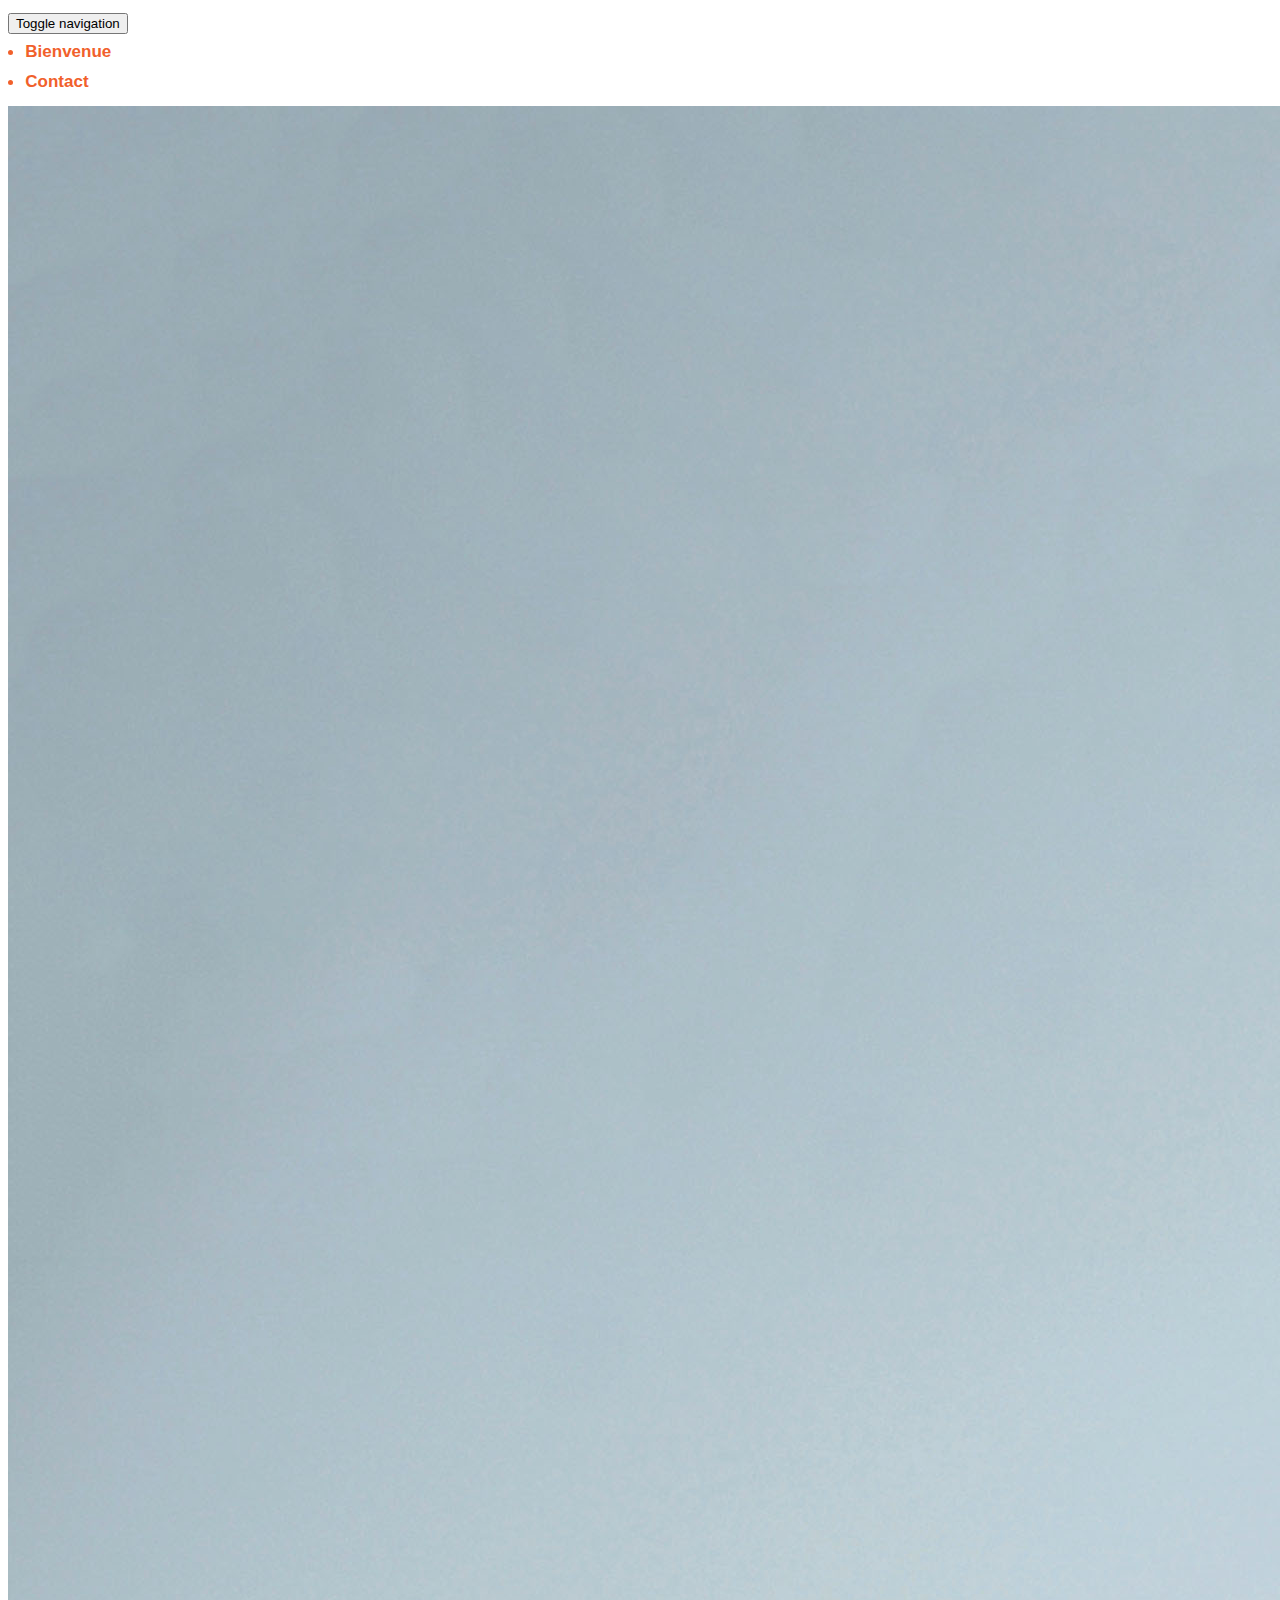
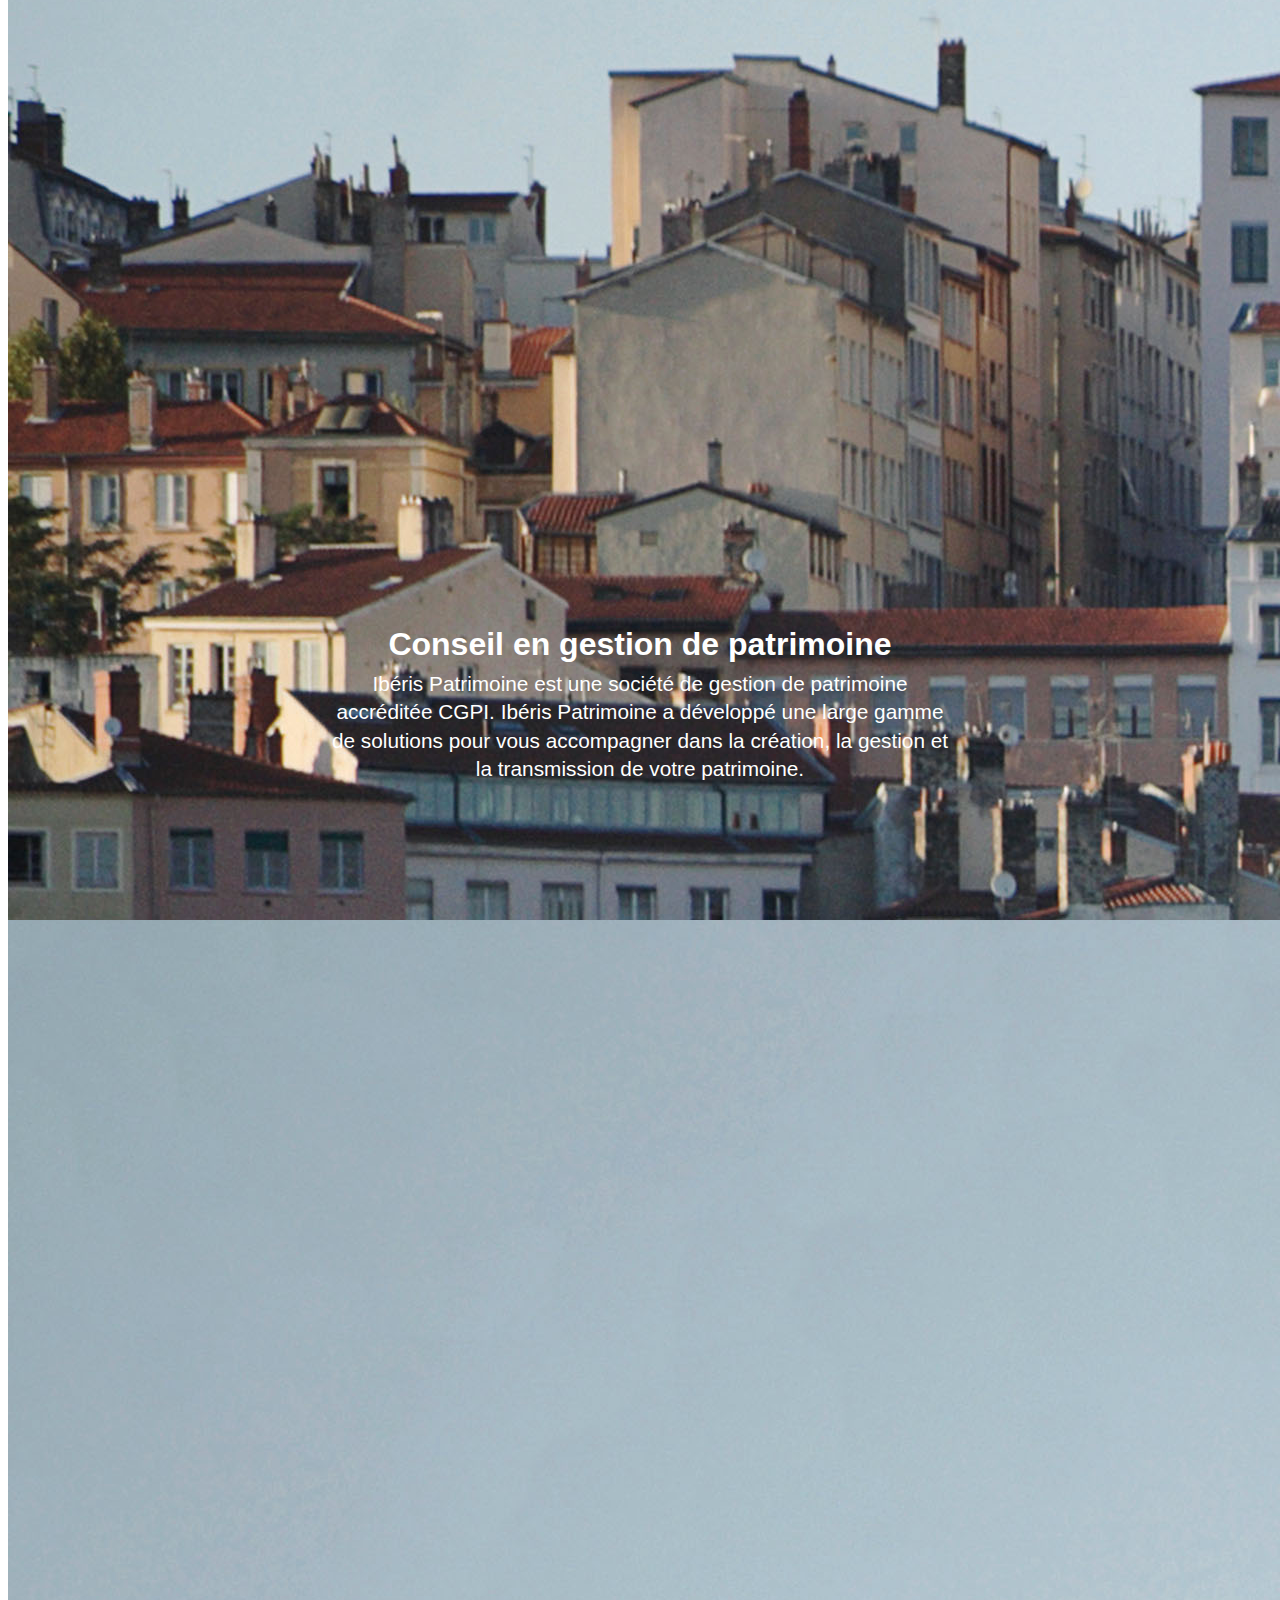
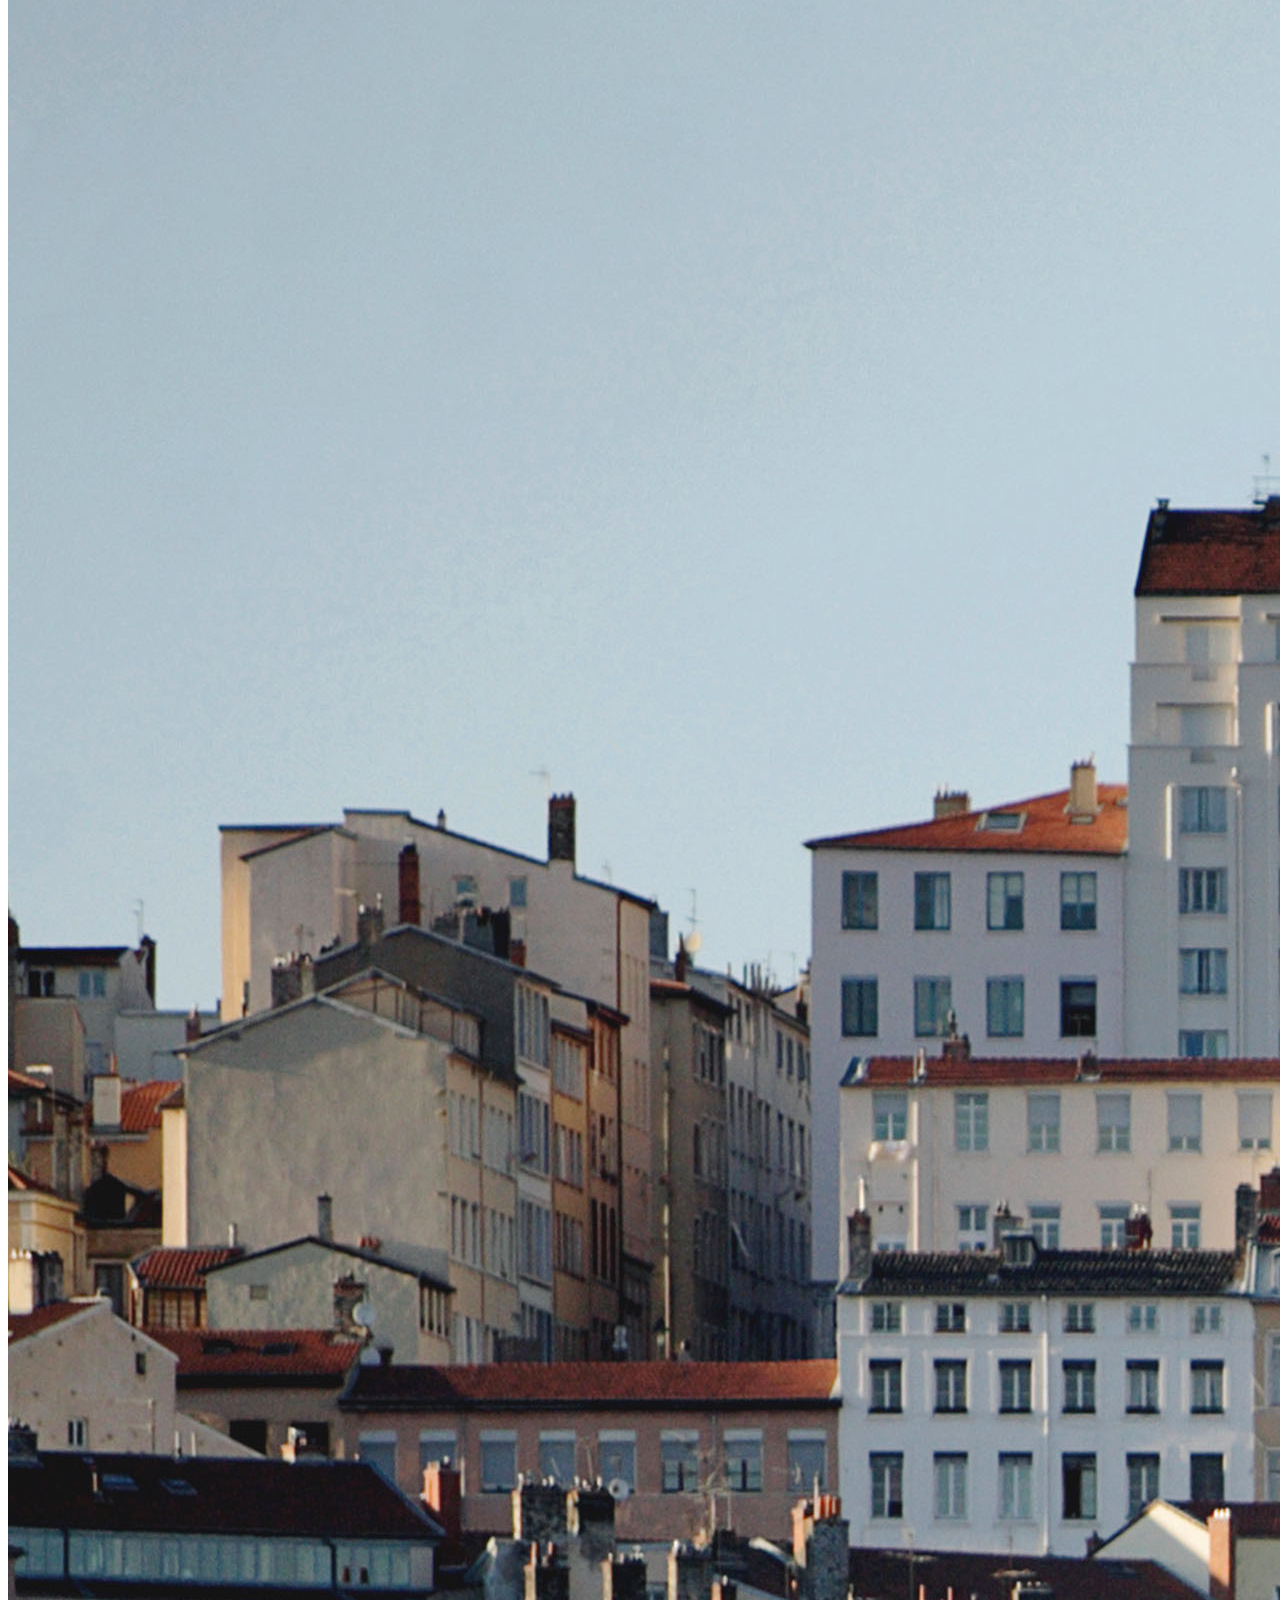
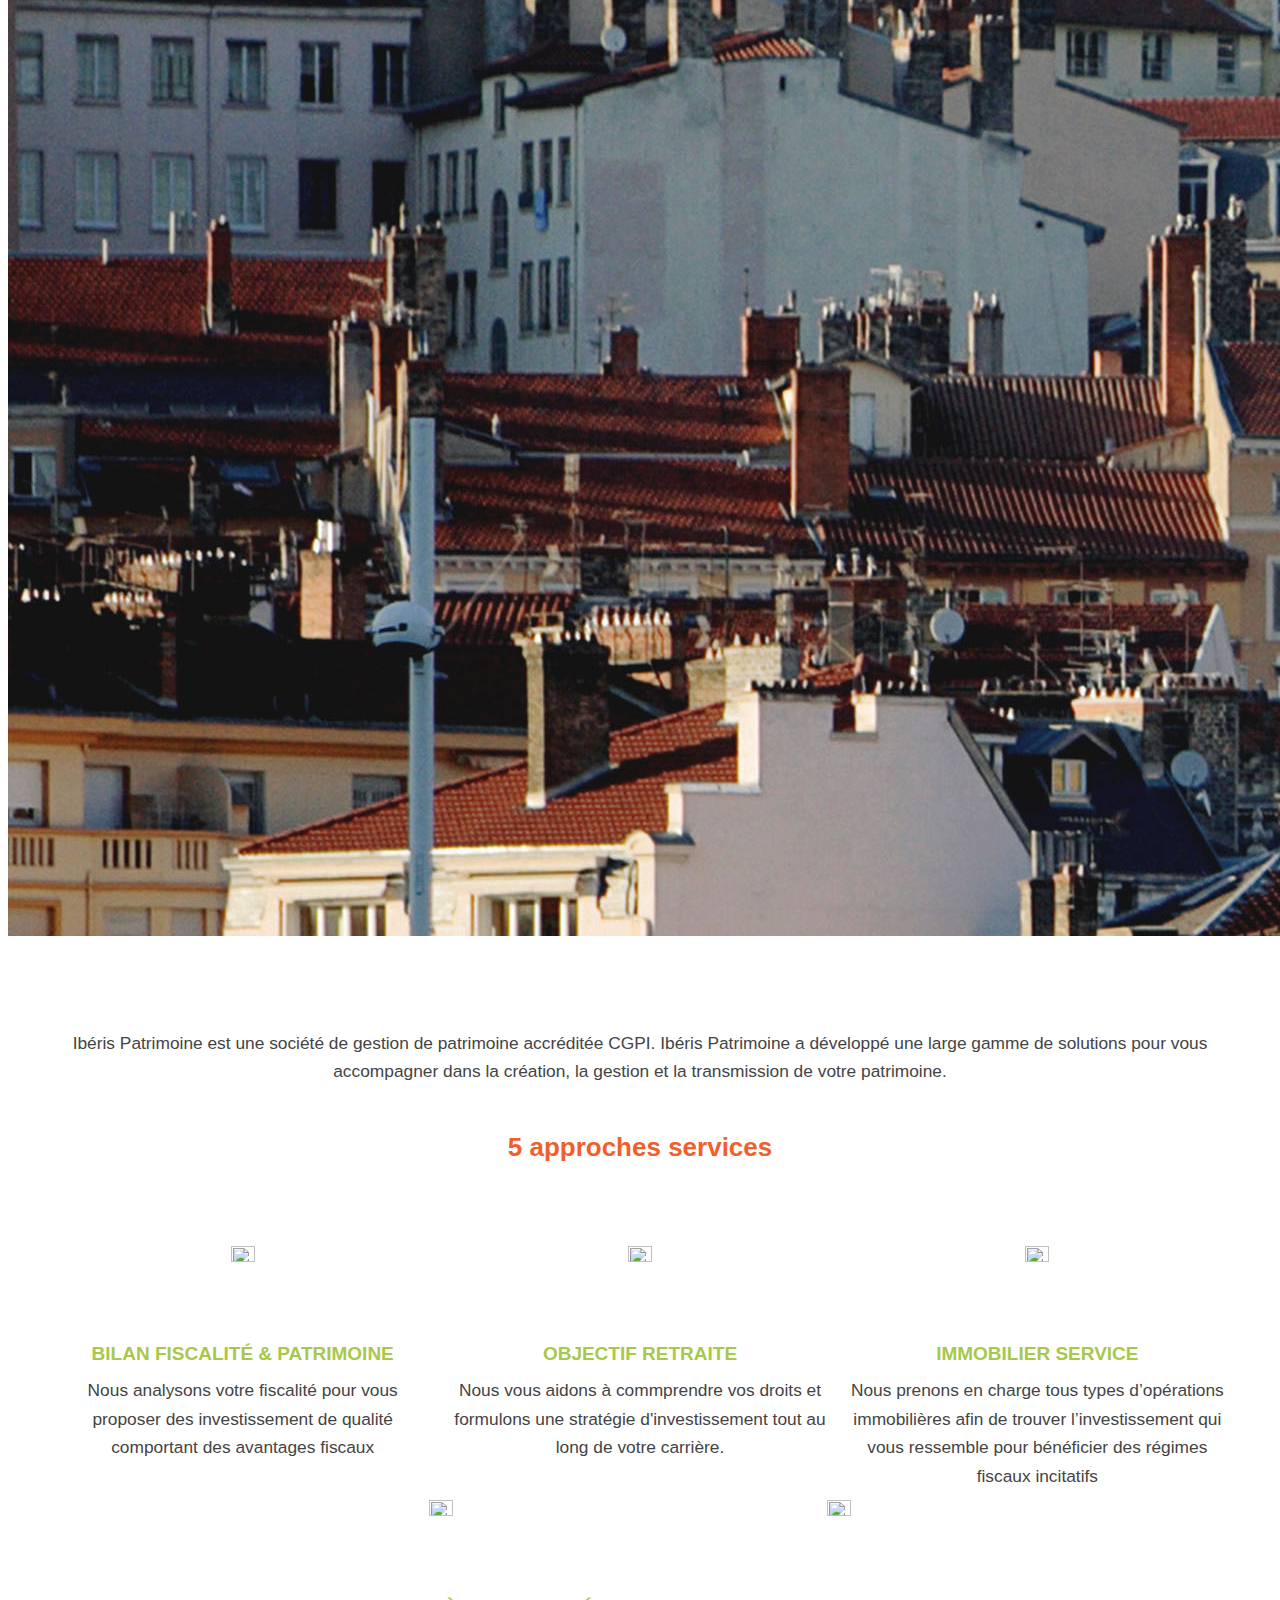
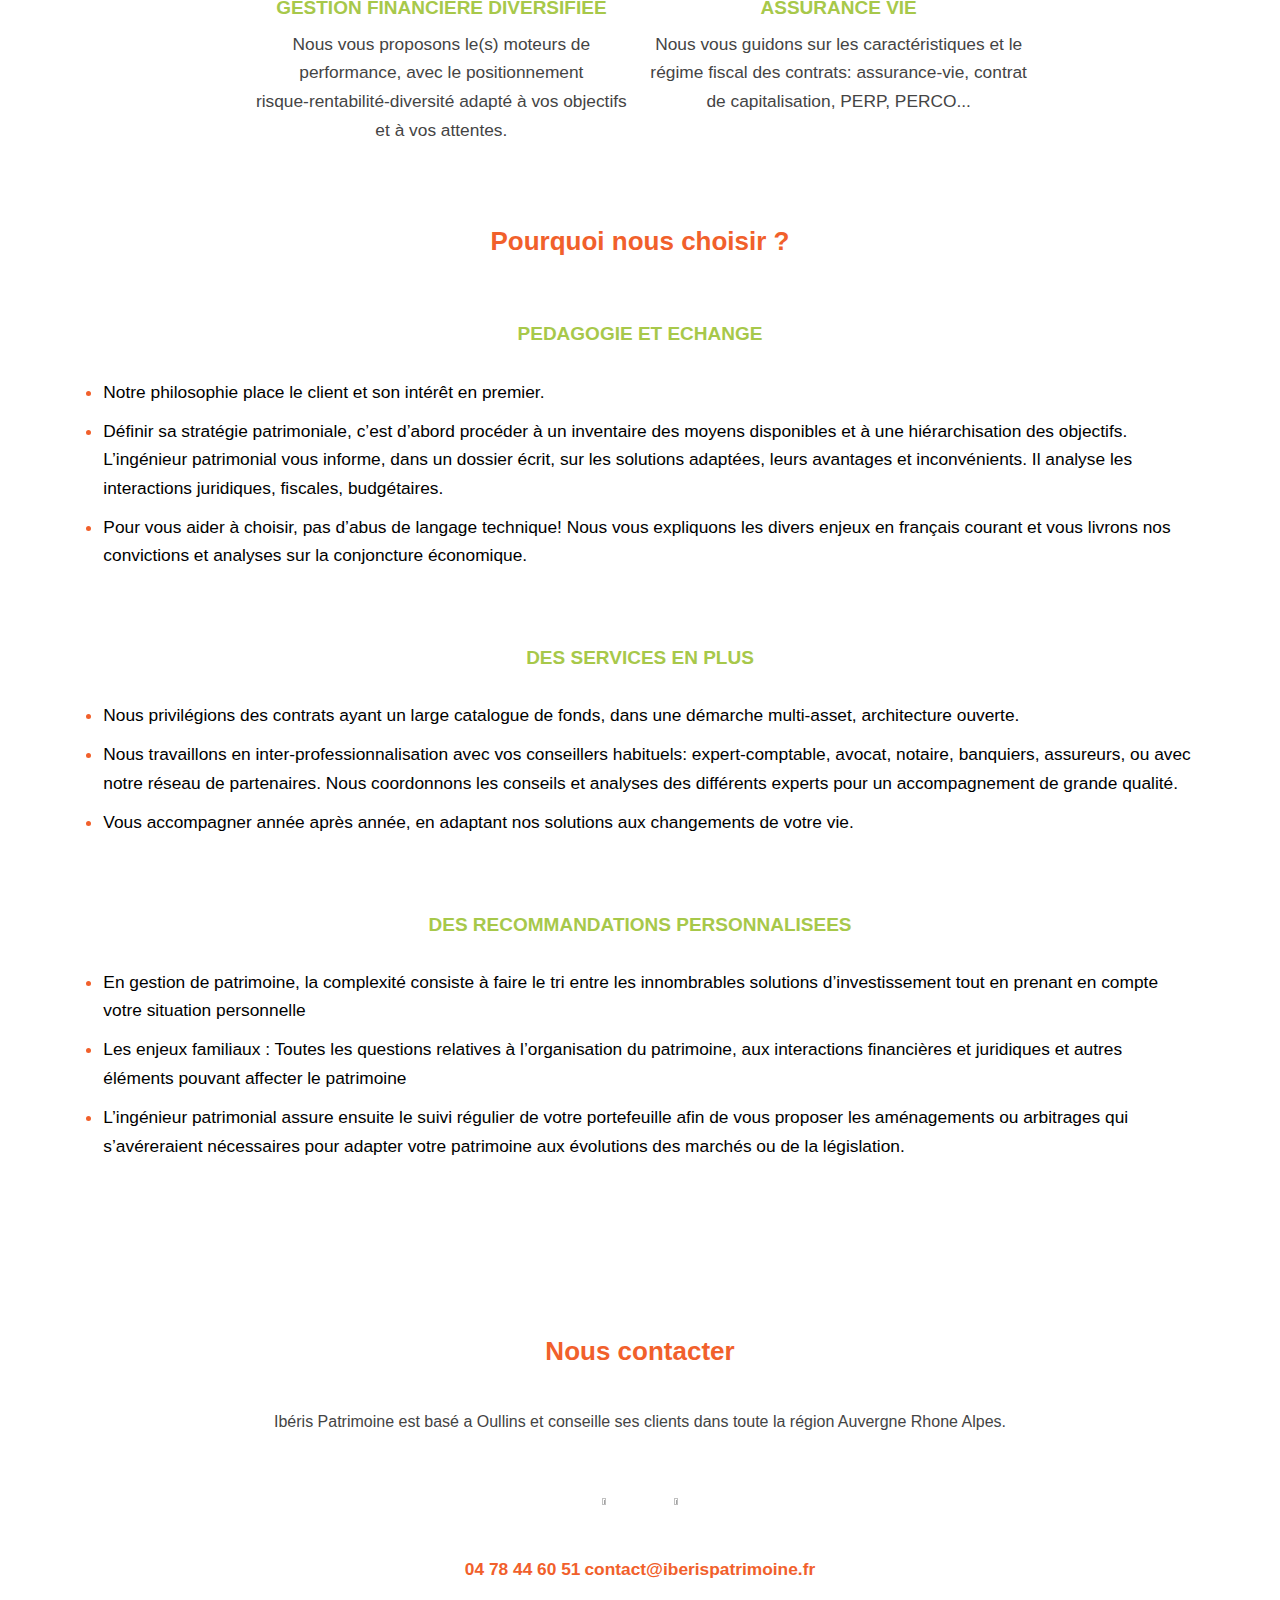
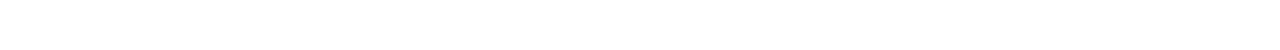
==== index.html @ 2e6aae11 "change mobile header from png to jpg" ====
<html lang="fr">

<head>
    <meta charset="UTF-8">
    <title>Ibéris Patrimoine</title>
    <meta http-equiv="content-type" content="text/html; charset=utf-8" />
    <meta name="viewport" content="width=device-width, initial-scale=1.0">
    <meta name="description" content="" />
    <meta name="keywords" content="" />
    <!--[if lte IE 8]><script src="js/html5shiv.js"></script><![endif]-->

    <link rel="stylesheet" href="css/style.css" />
    <link href="css/bootstrap.css" rel="stylesheet">
    <link rel="stylesheet" href="https://cdnjs.cloudflare.com/ajax/libs/animate.css/3.5.2/animate.min.css">
    <script>
        (function(d) {
            var config = {
                    kitId: 'qml6inq',
                    scriptTimeout: 3000,
                    async: true
                },
                h = d.documentElement,
                t = setTimeout(function() {
                    h.className = h.className.replace(/\bwf-loading\b/g, "") + " wf-inactive";
                }, config.scriptTimeout),
                tk = d.createElement("script"),
                f = false,
                s = d.getElementsByTagName("script")[0],
                a;
            h.className += " wf-loading";
            tk.src = 'https://use.typekit.net/' + config.kitId + '.js';
            tk.async = true;
            tk.onload = tk.onreadystatechange = function() {
                a = this.readyState;
                if (f || a && a != "complete" && a != "loaded") return;
                f = true;
                clearTimeout(t);
                try {
                    Typekit.load(config)
                } catch (e) {}
            };
            s.parentNode.insertBefore(tk, s)
        })(document);
    </script>
    <!--<script type="text/javascript" src="js/slideshow.js"></script>-->

    <!-- HTML5 shim and Respond.js IE8 support of HTML5 elements and media queries -->
    <!--[if lt IE 9]>
      <script src="https://oss.maxcdn.com/libs/html5shiv/3.7.0/html5shiv.js"></script>
      <script src="https://oss.maxcdn.com/libs/respond.js/1.4.2/respond.min.js"></script>
    <![endif]-->
</head>

<body>
    <!-- Fixed navbar -->
    <div class="navbar navbar-default navbar-fixed-top" role="navigation">
        <div id="container-navbar" class="container">
            <button type="button" class="navbar-toggle" data-toggle="collapse" data-target=".navbar-collapse">
            <span class="sr-only">Toggle navigation</span>
            <span class="icon-bar"></span>
            <span class="icon-bar"></span>
            <span class="icon-bar"></span>
          </button>
            <a class="navbar-brand" href="index.html"><img id="home" src="images/iberis-logo.svg"></a>
            <div class="navbar-collapse collapse navbar-right">
                <ul class="nav navbar-nav">
                    <li class="active"><a href="index.html">Bienvenue</a></span>
                    </li>
                    <!--<li class="dropdown">
              <a href="#" class="dropdown-toggle" data-toggle="dropdown">Nous<b class="caret"></b></a>-->
                    <!--<ul class="dropdown-menu">
                <li> <span><a href="marina-bettencourt.html">Marina Bettencourt</a></span></li>
                <li> <span><a href="trois-atouts.html">3 Atouts</a></span></li>
                <li> <span><a href="cgpi.html">CGPI</a></span></li>
                <li> <span><a href="honoraires.html">Honoraires</a></span></li>
                <li> <span><a href="temoignages.html">Témoignages et cas</a></span></li>
              </ul>
            </span></li>
            <li class="dropdown">
              <a href="#" class="dropdown-toggle" data-toggle="dropdown">Ingéniérie Patrimoniale<b class="caret"></b></a>
              <ul class="dropdown-menu">
                <li> <span><a href="bien-gerer-epargne.html">Bien gérer son épargne</a></span></li>
                <li> <span><a href="pourquoi-ingenieur.html">Pourquoi un ingénieur ?</a></span></li>
                <li> <span><a href="faq.html">FAQ et liens utiles</a></span></li>
                <li> <span><a href="statuts.html">Status réglementés</a></span></li>
              </ul>
            </span></li>
            <li class="dropdown">
              <a href="#" class="dropdown-toggle" data-toggle="dropdown">Services<b class="caret"></b></a>
              <ul class="dropdown-menu">
                <li> <span><a href="bilan.html.html">Bilan fiscalité et patrimoine</a></span></li>
                <li> <span><a href="retraite.html">Objectif retraite</a></span></li>
                <li> <span><a href="Immobilier.html">Immobilier service</a></span></li>
                <li> <span><a href="gestion-financiere.html">Gestion financière diversifiée</a></span></li>
                <li> <span><a href="assurance-vie.html">Assurance vie</a></span></li>
              </ul>
            </span></li>-->
                    <!--<li> <span><a href="blog.html">Publications</a></li>-->
                    <li> <a href="#contact">Contact</a></li>
                </ul>
            </div>
            <!--/.nav-collapse -->
        </div>
    </div>

    <div class="header">
        <img id="header-img" class="img-responsive hidden-xs" src="images/header.jpg" alt="">
        <img class="mobile-header img-responsive hidden-sm hidden-md hidden-lg hidden-xl" src="images/mobile_header.jpg" alt="">
        <div class="header-text">
            <h1>Conseil en gestion de patrimoine</h1>
            <p class="hidden-xs">
            Ibéris Patrimoine est une société de gestion de patrimoine accréditée CGPI. Ibéris Patrimoine a développé une large gamme de solutions pour vous accompagner dans la création, la gestion et la transmission de votre patrimoine.
            </p>
        </div>
    </div>

    <section id="one" class="wrapper style1 special">
        <div class="container">
            <p class="mobile-header-text hidden-sm hidden-md hidden-lg hidden-xl">
                Ibéris Patrimoine est une société de gestion de patrimoine accréditée CGPI. Ibéris Patrimoine a développé une large gamme de solutions pour vous accompagner dans la création, la gestion et la transmission de votre patrimoine.
            </p>
            <h2 class="major">5 approches services</h2>
            <br><br>
            <div class="row">
                <div class="col-xs-12 col-md-4">
                    <section class="box1 center-block">
                        <img src="images/Icon_Fiscalite.svg" class="icon animated fadeIn" alt=""><br/><br>
                        <h3>BILAN FISCALITÉ & PATRIMOINE</h3>
                        <p>Nous analysons votre fiscalité pour vous proposer des investissement de qualité comportant des avantages fiscaux</p>
                    </section>
                </div>
                <div class="col-xs-12 col-md-4">
                    <section class="box1 center-block">
                        <img src="images/Icon_Retraite.svg" class="icon animated fadeIn" alt=""><br/><br/>
                        <h3>OBJECTIF RETRAITE</h3>
                        <p>Nous vous aidons à commprendre vos droits et formulons une stratégie d'investissement tout au long de votre carrière.
                        </p>
                    </section>
                </div>
                <div class="col-xs-12 col-md-4">
                    <section class="box1 center-block">
                        <img src="images/Icon_Immobilier.svg" class="icon animated fadeIn" alt=""><br/><br/>
                        <h3>IMMOBILIER SERVICE</h3>
                        <p>Nous prenons en charge tous types d’opérations immobilières afin de trouver l’investissement qui vous ressemble pour bénéficier des régimes fiscaux incitatifs </p>
                    </section>
                </div>
            </div>
            <div class="row">
                <div class="col-xs-12 col-md-4">
                    <section class="box1 center-block">
                        <img src="images/Icon_Gestion_Financiere.svg" class="icon animated fadeIn" alt=""><br/><br/>
                        <h3>GESTION FINANCIÈRE DIVERSIFIÉE</h3>
                        <p>Nous vous proposons le(s) moteurs de performance, avec le positionnement risque&#8209;rentabilité&#8209;diversité adapté à vos objectifs et à vos attentes.
                        </p>
                    </section>
                </div>

                <div class="col-xs-12 col-md-4">
                    <section class="box1 center-block">
                        <img src="images/Icon_Gestion_Financiere.svg" class="icon animated fadeIn" alt=""><br/><br/>
                        <h3>ASSURANCE VIE</h3>
                        <p>Nous vous guidons sur les caractéristiques et le régime fiscal des contrats: assurance&#8209;vie, contrat de capitalisation, PERP, PERCO...</p>
                    </section>
                </div>
            </div>
        </div>
    </section>

    <section id="two" class="style2 special">
        <div class="container">
            <h2 class="major choose">Pourquoi nous choisir ?</h2>
            </header>
            <div class="row">
                <div class="col-xs-12 col-md-4">
                    <section class="box">
                        <h3>PEDAGOGIE ET ECHANGE</h3> <br/>
                        <ul>
                            <li> <span>Notre philosophie place le client et son intérêt en premier.</span></li>
                            <li> <span>Définir sa stratégie patrimoniale, c’est d’abord procéder à un inventaire des moyens disponibles et à une hiérarchisation des objectifs. L’ingénieur patrimonial vous informe, dans un dossier écrit, sur les solutions adaptées, leurs avantages et inconvénients. Il analyse les interactions juridiques, fiscales, budgétaires.</span></li>
                            <li> <span>Pour vous aider à choisir, pas d’abus de langage technique! Nous vous expliquons les divers enjeux en français courant et vous livrons nos convictions et analyses sur la conjoncture économique.</span></li>
                        </ul>
                    </section>
                </div>
                <div class="col-xs-12 col-md-4">
                    <section class="box">
                        <h3>DES SERVICES EN PLUS</h3> <br/>
                        <ul>
                            <li> <span>Nous privilégions des contrats ayant un large catalogue de fonds, dans une
                            démarche multi&#8209;asset, architecture ouverte.</span></li>
                            <li> <span>Nous travaillons en inter&#8209;professionnalisation avec vos conseillers habituels: expert&#8209;comptable,
                            avocat, notaire, banquiers, assureurs, ou avec notre réseau de partenaires. Nous coordonnons
                            les conseils et analyses des différents experts pour un accompagnement de grande qualité. </span></li>
                            <li> <span>Vous accompagner année après année, en adaptant nos solutions aux changements de votre vie.</span></li>
                        </ul>
                    </section>
                </div>
                <div class="col-xs-12 col-md-4">
                    <section class="box">
                        <h3>DES RECOMMANDATIONS PERSONNALISEES</h3> <br/>
                        <ul>
                            <li> <span>En gestion de patrimoine, la complexité consiste à faire le tri entre les innombrables solutions
                            d’investissement tout en prenant en compte votre situation personnelle</span></li>
                            <li> <span>Les enjeux familiaux : Toutes les questions relatives à l’organisation du patrimoine, aux interactions financières et
                            juridiques et autres éléments pouvant affecter le patrimoine</span></li>
                            <li> <span>L’ingénieur patrimonial assure ensuite le suivi régulier de votre portefeuille afin de vous proposer
                            les aménagements ou arbitrages qui s’avéreraient nécessaires pour adapter votre patrimoine aux
                            évolutions des marchés ou de la législation.</span></li>
                        </ul>
                    </section>
                </div>
            </div>
        </div>
    </section>

    <section id="contact" class="special">

        <div class="container">
            <br><br>
            <h2 class="major">Nous contacter</h2>
            <div class="row">
                <div class="col-sm-12">
                    <p class="box intro-text text-center">
                        Ibéris Patrimoine est basé a Oullins et conseille ses clients dans toute la région Auvergne Rhone Alpes.
                    </p>
                </div>
            </div>
            <div class="row contact-row">
                <div class="col-xs-6 col-md-4">
                    <section class="box">
                        <a title="Cliquez pour appeler (mobile uniquement)" href="tel:0478446051"><img src="images/Icon_Phone.svg" class="orange-icon icon-left"></a>
                    </section>
                </div>
                <div class="col-xs-6 col-md-4">
                    <section class="box">
                        <a title="Envoyer un email" href="mailto:contact@iberispatrimoine.fr"><img src="images/Icon_Mail.svg" class="orange-icon icon-right"></a>
                    </section>
                </div>
            </div>

            <div class="row">
                <div class="col-xs-6 col-md-4 align-center">
                    <section class="contact-text">
                        <span>04 78 44 60 51</span>
                    </section>
                </div>
                <div class="col-xs-6 col-md-4 align-center">
                    <section class="contact-text">
                        <span>contact@iberispatrimoine.fr</span>
                    </section>
                </div>
            </div>
            <br><br>
        </div>
    </section>
</body>

<script src="https://ajax.googleapis.com/ajax/libs/jquery/3.2.1/jquery.min.js"></script>
<script src="js/jquery.matchHeight.js" type="text/javascript"></script>
<script>
    $(function() {
        $('.box').matchHeight();
    });
</script>
<script src="js/bootstrap.min.js"></script>
<script src="js/custom.js"></script>
<script>
    $('a[href^="#"]').click(function() {
        var id = $(this).attr("href");
        var offset = $(id).offset().top
        $('html, body').animate({
            scrollTop: offset
        }, 'slow');
        return false;
    });
</script>
---- css/style.css ----
@charset "UTF-8";
@import url(font-awesome.min.css);

/*
        Transit by TEMPLATED
        templated.co @templatedco
        Released for free under the Creative Commons Attribution 3.0 license (templated.co/license)
*/


/* Basic */

body {
    background: #fff;
    font-family: "museo-sans", sans-serif;
    word-break: keep-all;
}

body.is-loading *,
body.is-loading *:before,
body.is-loading *:after {
    -moz-animation: none !important;
    -webkit-animation: none !important;
    -o-animation: none !important;
    -ms-animation: none !important;
    animation: none !important;
    -moz-transition: none !important;
    -webkit-transition: none !important;
    -o-transition: none !important;
    -ms-transition: none !important;
    transition: none !important;
}

body,
input,
select,
textarea {
    color: #444;
    font-family: "museo-sans", sans-serif;
    font-size: 13pt;
    font-weight: 400;
    line-height: 1.65em;
}

a {
    color: #383b43;
    text-decoration: none;
}

a:active,
a:hover {
    text-decoration: underline;
}

strong,
b {
    color: #474747;
    font-weight: 700;
}

em,
i {
    font-style: italic;
}

p {
    margin: 0 0 2em 0;
}

h1,
h2,
h3,
h4,
h5,
h6 {
    font-weight: 700;
    line-height: 1em;
    margin: 0.3em;
}

h1 {
    color: #f1602b;
    font-size: 32px;
}

h3 {
    color: #a7c84a;
    font-size: 19px;
}

h2 {
    color: #f1602b;
    font-size: 26px;
}

h1 a,
h2 a,
h3 a,
h4 a,
h5 a,
h6 a {
    text-decoration: none;
}

sub {
    font-size: 0.8em;
    position: relative;
    top: 0.5em;
}

sup {
    font-size: 0.8em;
    position: relative;
    top: -0.5em;
}

hr {
    border: 0;
    border-bottom: solid 1px rgba(144, 144, 144, 0.25);
    margin: 2em 0;
}

hr.major {
    margin: 3em 0;
}

blockquote {
    border-left: solid 4px rgba(144, 144, 144, 0.25);
    font-style: italic;
    margin: 0 0 2em 0;
    padding: 0.5em 0 0.5em 2em;
}

.align-left {
    text-align: left;
}

.align-center {
    text-align: center;
}

.align-right {
    text-align: right;
}


/* Section/Article */

section.special,
article.special {
    text-align: center;
}

#two {
    /*background-color: rgba(198, 115, 55, 0.2);*/
    padding: 3em;
}


/* Box */

.box {
    padding: 1.5em;
    background-color: rgba(255, 255, 255, 0.6);
    margin-bottom: 10px;
}

.box1>h3 {
    padding-bottom: 0.4em;
}

.box1 {
    padding: 0.5em 0.5em 0.5em 0.5em;
    max-width: 380px;
}

.box> :last-child,
.box> :last-child> :last-child,
.box> :last-child> :last-child> :last-child {
    margin-bottom: 0;
}

.box.alt {
    border: 0;
    border-radius: 0;
    padding: 0;
}


/* Icon */

.icon {
    text-decoration: none;
    border-bottom: none;
    position: relative;
}

.icon:before {
    -moz-osx-font-smoothing: grayscale;
    -webkit-font-smoothing: antialiased;
    font-family: FontAwesome;
    font-style: normal;
    font-weight: normal;
    text-transform: none !important;
}

.icon:active,
.icon:hover {
    text-decoration: none;
}

.icon>.label {
    display: none;
}

.icon.rounded {
    background-color: #383b43;
    border-radius: 100%;
    color: #ffffff;
    display: inline-block;
    height: 3.25em;
    line-height: 3.25em;
    text-align: center;
    width: 3.25em;
}

.icon.rounded.big {
    font-size: 1.5em;
    margin-bottom: 0.5em;
}

.icon.rounded.color1 {
    background-color: #a7c84a;
}

.icon.rounded.color2 {
    background-color: #3c61d4;
}

.icon.rounded.color3 {
    background-color: #633cd4;
}

.icon.rounded.color4 {
    background-color: #af3cd4;
}

.icon.rounded.color5 {
    background-color: #d43cad;
}

.icon.rounded.color6 {
    background-color: #d43c61;
}

.icon.rounded.color7 {
    background-color: #d4633c;
}

.icon.rounded.color8 {
    background-color: #d4af3c;
}

.icon.rounded.color9 {
    background-color: #add43c;
}

.icon.rounded.color10 {
    background-color: #61d43c;
}

.icon.rounded.fa-twitter {
    background-color: #2daae4;
}

.icon.rounded.fa-facebook {
    background-color: #39599f;
}

.icon.rounded.fa-google-plus {
    background-color: #c91e1f;
}

.icon.rounded.fa-dribbble {
    background-color: #c4376b;
}

.icon.rounded.fa-tumblr,
.icon.rounded.fa-linkedin {
    background-color: #31516a;
}

.icon.rounded.fa-rss {
    background-color: #f2600b;
}


/* Image */

.image {
    border-radius: 4px;
    border: 0;
    display: inline-block;
    position: relative;
}

.image img {
    border-radius: 4px;
    display: block;
}

.image.left {
    float: left;
    padding: 0 1.5em 1em 0;
    top: 0.25em;
}

.image.right {
    float: right;
    padding: 0 0 1em 1.5em;
    top: 0.25em;
}

.image.left,
.image.right {
    max-width: 40%;
}

.image.left img,
.image.right img {
    width: 100%;
}

.image.fit {
    display: block;
    margin: 0 0 2em 0;
    width: 100%;
}

.image.fit img {
    width: 100%;
}


/* List */

ol {
    list-style: decimal;
    margin: 0 0 2em 0;
    padding-left: 1.25em;
}

ol li {
    padding-left: 0.25em;
}

ul {
    color: #f1602b;
    list-style: disc outside;
    margin: 0 0 2em 0;
    padding-left: 1em;
    text-align: left;
}

ul:not(.navbar-nav) li {
    padding-bottom: 0.6em;
}

li span {
    color: black;
}

ul.alt {
    list-style: none;
    padding-left: 0;
}

ul.alt li {
    border-top: solid 1px rgba(144, 144, 144, 0.25);
    padding: 0.5em 0;
}

ul.alt li:first-child {
    border-top: 0;
    padding-top: 0;
}

ul.unstyled {
    list-style: none;
    padding-left: 0;
}

ul.unstyled li {
    padding: 0.4em 0;
}

ul.icons {
    cursor: default;
    list-style: none;
    padding-left: 0;
}

ul.icons li {
    display: inline-block;
    padding: 0 1em 0 0;
}

ul.icons li:last-child {
    padding-right: 0;
}

ul.icons li .icon:before {
    font-size: 2em;
}

ul.actions {
    cursor: default;
    list-style: none;
    padding-left: 0;
}

ul.actions li {
    display: inline-block;
    padding: 0 1em 0 0;
    vertical-align: middle;
}

ul.actions li:last-child {
    padding-right: 0;
}

ul.actions.small li {
    padding: 0 0.5em 0 0;
}

ul.actions.vertical li {
    display: block;
    padding: 1em 0 0 0;
}

ul.actions.vertical li:first-child {
    padding-top: 0;
}

ul.actions.vertical li>* {
    margin-bottom: 0;
}

ul.actions.vertical.small li {
    padding: 0.5em 0 0 0;
}

ul.actions.vertical.small li:first-child {
    padding-top: 0;
}

ul.actions.fit {
    display: table;
    margin-left: -1em;
    padding: 0;
    table-layout: fixed;
    width: calc(100% + 1em);
}

ul.actions.fit li {
    display: table-cell;
    padding: 0 0 0 1em;
}

ul.actions.fit li>* {
    margin-bottom: 0;
}

ul.actions.fit.small {
    margin-left: -0.5em;
    width: calc(100% + 0.5em);
}

ul.actions.fit.small li {
    padding: 0 0 0 0.5em;
}

dl {
    margin: 0 0 2em 0;
}


/* Table */

.table-wrapper {
    -webkit-overflow-scrolling: touch;
    overflow-x: auto;
}

table {
    margin: 0 0 2em 0;
    width: 100%;
}

table tbody tr {
    border: solid 1px rgba(144, 144, 144, 0.25);
    border-left: 0;
    border-right: 0;
}

table tbody tr:nth-child(2n + 1) {
    background-color: rgba(144, 144, 144, 0.075);
}

table td {
    padding: 0.75em 0.75em;
}

table th {
    color: #474747;
    font-size: 0.9em;
    font-weight: 700;
    padding: 0 0.75em 0.75em 0.75em;
    text-align: left;
}

table thead {
    border-bottom: solid 2px rgba(144, 144, 144, 0.25);
}

table tfoot {
    border-top: solid 2px rgba(144, 144, 144, 0.25);
}

table.alt {
    border-collapse: separate;
}

table.alt tbody tr td {
    border: solid 1px rgba(144, 144, 144, 0.25);
    border-left-width: 0;
    border-top-width: 0;
}

table.alt tbody tr td:first-child {
    border-left-width: 1px;
}

table.alt tbody tr:first-child td {
    border-top-width: 1px;
}

table.alt thead {
    border-bottom: 0;
}

table.alt tfoot {
    border-top: 0;
}


/* Button */

input[type="submit"],
input[type="reset"],
input[type="button"],
.button {
    -moz-appearance: none;
    -webkit-appearance: none;
    -o-appearance: none;
    -ms-appearance: none;
    -moz-transition: background-color 0.2s ease-in-out, color 0.2s ease-in-out;
    -webkit-transition: background-color 0.2s ease-in-out, color 0.2s ease-in-out;
    -o-transition: background-color 0.2s ease-in-out, color 0.2s ease-in-out;
    -ms-transition: background-color 0.2s ease-in-out, color 0.2s ease-in-out;
    transition: background-color 0.2s ease-in-out, color 0.2s ease-in-out;
    background-color: #3cadd4;
    border-radius: 30px;
    border: 0;
    color: #ffffff !important;
    cursor: pointer;
    display: inline-block;
    font-weight: 400;
    height: 2.85em;
    line-height: 2.95em;
    padding: 0 2em;
    text-align: center;
    text-decoration: none;
    white-space: nowrap;
}

input[type="submit"]:hover,
input[type="reset"]:hover,
input[type="button"]:hover,
.button:hover {
    background-color: #51b6d9;
    text-decoration: none;
}

input[type="submit"]:active,
input[type="reset"]:active,
input[type="button"]:active,
.button:active {
    background-color: #2da2ca;
    text-decoration: none;
}

input[type="submit"].icon,
input[type="reset"].icon,
input[type="button"].icon,
.button.icon {
    padding-left: 1.35em;
}

input[type="submit"].icon:before,
input[type="reset"].icon:before,
input[type="button"].icon:before,
.button.icon:before {
    margin-right: 0.5em;
}

input[type="submit"].fit,
input[type="reset"].fit,
input[type="button"].fit,
.button.fit {
    display: block;
    margin: 0 0 1em 0;
    width: 100%;
}

input[type="submit"].small,
input[type="reset"].small,
input[type="button"].small,
.button.small {
    font-size: 0.8em;
}

input[type="submit"].big,
input[type="reset"].big,
input[type="button"].big,
.button.big {
    font-size: 1.35em;
}

input[type="submit"].alt,
input[type="reset"].alt,
input[type="button"].alt,
.button.alt {
    background-color: transparent;
    box-shadow: inset 0 0 0 2px rgba(144, 144, 144, 0.25);
    color: #474747 !important;
}

input[type="submit"].alt:hover,
input[type="reset"].alt:hover,
input[type="button"].alt:hover,
.button.alt:hover {
    background-color: rgba(144, 144, 144, 0.075);
}

input[type="submit"].alt:active,
input[type="reset"].alt:active,
input[type="button"].alt:active,
.button.alt:active {
    background-color: rgba(144, 144, 144, 0.2);
}

input[type="submit"].alt.icon:before,
input[type="reset"].alt.icon:before,
input[type="button"].alt.icon:before,
.button.alt.icon:before {
    color: #858585;
}

input[type="submit"].special,
input[type="reset"].special,
input[type="button"].special,
.button.special {
    background-color: #383b43;
    color: #ffffff !important;
}

input[type="submit"].special:hover,
input[type="reset"].special:hover,
input[type="button"].special:hover,
.button.special:hover {
    background-color: #444751;
}

input[type="submit"].special:active,
input[type="reset"].special:active,
input[type="button"].special:active,
.button.special:active {
    background-color: #2c2f35;
}

input[type="submit"].disabled,
input[type="submit"]:disabled,
input[type="reset"].disabled,
input[type="reset"]:disabled,
input[type="button"].disabled,
input[type="button"]:disabled,
.button.disabled,
.button:disabled {
    background-color: #444 !important;
    box-shadow: inset 0 -0.15em 0 0 rgba(0, 0, 0, 0.15);
    color: #fff !important;
    cursor: default;
    opacity: 0.25;
}


/* Header */

.header {
    position: relative;
    text-align: center;
    color: white;
}

#header-img {
    position: relative;
    top: 60;
}

.header-text > h1 {
    color:white;
}

.header-text > p {
    font-size: 1.2em;
}

#one {
    margin-top: 75px;
}

body.landing #header {
    background-color: transparent;
    left: 0;
    position: absolute;
    top: 0;
}

body.landing #header nav a {
    color: rgba(255, 255, 255, 0.5);
}

#header {
    background-color: #383b43;
    color: #ffffff;
    cursor: default;
    font-size: 1.1em;
    height: 6em;
    line-height: 6em;
    width: 100%;
    z-index: 10000;
}

.major {
    color: #f1602b;
    font-weight: bold;
    padding: 0.5em;
}

#header h1 {
    color: #ffffff;
    height: inherit;
    left: 3em;
    line-height: inherit;
    margin: 0;
    padding: 0;
    position: absolute;
}

#header h1 a {
    font-size: 1.25em;
}

#header nav {
    height: inherit;
    line-height: inherit;
    position: absolute;
    right: 3em;
    vertical-align: middle;
}

#header nav>ul {
    list-style: none;
    margin: 0;
    padding-left: 0;
}

#header nav>ul>li {
    border-radius: 4px;
    display: inline-block;
    margin-left: 2em;
    padding-left: 0;
}

#header nav>ul>li a {
    -moz-transition: color 0.2s ease-in-out;
    -webkit-transition: color 0.2s ease-in-out;
    -o-transition: color 0.2s ease-in-out;
    -ms-transition: color 0.2s ease-in-out;
    transition: color 0.2s ease-in-out;
    color: #cdced0;
    display: inline-block;
    text-decoration: none;
}

#header nav>ul>li a:active,
#header nav>ul>li a:hover {
    color: #ffffff;
}

#header nav>ul>li:first-child {
    margin-left: 0;
}

#header nav>ul>li .button {
    color: #444 !important;
    height: 2.25em;
    line-height: 2.25em;
    margin-bottom: 0;
    padding: 0 1em;
    position: relative;
    top: -0.075em;
    vertical-align: middle;
}

#header .container {
    position: relative;
}

#header .container h1 {
    left: 0;
}

#header .container nav {
    right: 0;
}

#container-navbar {
    margin-right: 0;
    margin-left: 0;
    width: 100%;
}


/* Banner */

#banner {
    background-position: center center;
    background-size: cover;
    color: #ffffff;
    padding: 14em 0em 14em;
    text-align: center;
}


/*#tinted {
   box-shadow: rgba(0,0,0,.2) 3px 5px 5px;
}*/

#banner :last-child {
    margin-bottom: 0;
}

#banner h2 {
    color: #ffffff;
    font-size: 4em;
    line-height: 1.25em;
    margin: 0 0 0.5em 0;
    padding: 0;
}

#banner p {
    font-size: 1.5em;
    margin-bottom: 1.75em;
}


/* Wrapper */

.wrapper {
    padding: 1em;
    /* Style 1 Wrapper */
    /* Style 2 Wrapper */
    /* Style 3 Wrapper */
}

.row {
    border-bottom: solid 1px transparent;
    display: flex;
    flex-wrap: wrap;
    justify-content: center;
}


/* Footer */

#footer {
    background: #383b43;
    padding: 6em 0em 4em;
}

#footer h2,
#footer h3,
#footer h4 {
    color: #ffffff;
}

#footer p,
#footer a,
#footer li {
    color: #cdced0;
}

#footer .links {
    border-bottom: 1px solid rgba(144, 144, 144, 0.25);
    margin-bottom: 4em;
    padding-bottom: 1em;
}

#footer .copyright {
    margin-top: 0.65em;
    padding: 0;
}

#footer .copyright li {
    color: #858585;
    display: inline-block;
    list-style: none;
    margin-left: 0.5em;
    padding-left: 0.5em;
}

#footer .copyright li:first-child {
    margin-left: 0;
    padding-left: 0;
}

#footer .copyright a {
    color: #858585;
}

#footer .icons {
    text-align: right;
}

#footer a.icon {
    color: #ffffff;
    font-size: 0.65em;
    height: 4em;
    line-height: 4em;
    width: 4em;
    cursor: pointer;
}


/* Grid Demo */

.grid-demo {
    display: block;
    margin: 0 0 2em 0;
}

.grid-demo span {
    background: #8d93a0;
    border-radius: 4px;
    color: rgba(0, 0, 0, 0.25);
    display: block;
    font-weight: 700;
    height: 2.75em;
    line-height: 2.75em;
    text-align: center;
}

.grid-demo .row.flush>div span {
    border-radius: 0;
}

.grid-demo .row.flush>div:first-child span {
    border-radius: 4px 0 0 4px;
}

.grid-demo .row.flush>div:last-child span {
    border-radius: 0 4px 4px 0;
}


/* Style The Dropdown Button */

.drpdn {
    color: white;
}


/* The container <div> - needed to position the dropdown content */

.dropdown {
    position: relative;
    display: inline-block;
}


/* Dropdown Content (Hidden by Default) */

.dropdown-content {
    display: none;
    position: absolute;
    background-color: black;
    min-width: 15em;
    padding-left: 1em;
    padding-right: 1em;
    margin-top: -1.5em;
    line-height: 2em;
}


/* Links inside the dropdown */

.dropdown-content a {
    color: black;
    text-decoration: none;
    display: block;
    line-height: 1em;
}

.dropdown-content ul {
    list-style-type: none;
}


/* Change color of dropdown links on hover */

.dropdown-content a:hover {
    background-color: grey
}


/* Show the dropdown menu on hover */

.dropdown:hover .dropdown-content {
    display: block;
}


/* Change the background color of the dropdown button when the dropdown content is shown */

.dropdown:hover .dropbtn {
    background-color: #3e8e41;
}


/*  ################################################################
    BOOTSTRAP MODIFICATIONS & TWEAKS
################################################################# */

.navbar {
    margin-bottom: 0px;
    margin-top: 0px;
    /* height: 3.8em; */
    height: 3vw;
}

.navbar-brand {
    font-weight: 900;
    padding: 5px;
}

.navbar-default .navbar-nav>li>a {
    color: #f1602b!important;
    font-weight: 700;
    font-size: 17px;
    height: 100%;
    line-height: 30px;
}

.navbar-default .navbar-nav>li>a:hover {
    color: #777;
}

.navbar-default .navbar-nav>li.active>a {
    color: #f1602b;
}

.navbar-default {
    background-color: rgba(255, 255, 255, 0.9);
}

.nav > li > a {
    background-color: rgba(255, 255, 255, 0.9);
}

@media(min-width: 768px) and (max-width: 991px) {
    .container>.navbar-header {
        max-width: 450px;
    }
}

.dropdown-menu {
    background: #384452;
}

.dropdown-menu>li>a {
    color: white;
    font-weight: 700;
    font-size: 12px;
}

.btn-theme {
    color: #fff;
    background-color: #384452;
    border-color: #384452;
    margin: 4px;
}

.btn-theme:hover,
.btn-theme:focus,
.btn-theme:active,
.btn-theme.active,
.open .dropdown-toggle.btn-theme {
    color: #fff;
}

.dmbutton:hover,
.dmbutton:active,
.dmbutton:focus {
    color: #ffffff;
    background-color: #222222;
    border-color: #ffffff;
}

.dmbutton {
    background: rgba(0, 0, 0, 0);
    border: 1px solid #ffffff;
    color: #ffffff;
    -webkit-border-radius: 2px;
    border-radius: 2px;
    padding-top: 1.025rem;
    padding-right: 2.25rem;
    letter-spacing: 0.85px;
    padding-bottom: 1.0875rem;
    padding-left: 2.25rem;
    font-size: 1.55rem;
    cursor: pointer;
    font-weight: normal;
    line-height: normal;
    margin: 0 0 1.25rem;
    text-decoration: none;
    text-align: center;
    display: inline-block;
    -webkit-transition: background-color 300ms ease-out;
    -moz-transition: background-color 300ms ease-out;
    transition: background-color 300ms ease-out;
    -webkit-appearance: none;
    font-weight: normal !important;
}

.mtb {
    margin-top: 80px;
    margin-bottom: 80px;
}

.mb {
    margin-bottom: 60px;
}

.mt {
    margin-top: 60px;
}

.hline {
    border-bottom: 2px solid #384452;
}

.hline-w {
    border-bottom: 2px solid #ffffff;
    margin-bottom: 25px;
}

@media (max-width: 480px) {
    #home {
        width: 25%;
        position: absolute;
        top: 50%;
        left: 15%;
        transform: translate(-50%,-50%);
    }
    .icon-left {
        margin-left: 50px;
    }
    .icon-right {
        margin-right: 50px;
    }
    .header-text {
        width: 75%;
        position: absolute;
        top: 50%;
        left: 50%;
        transform: translate(-50%, -50%);
    }
    .mobile-header-text {
        font-size: 1.1em;
    }
    .header-text >h1 {
        font-size: 2em;
    }
    .mobile-header {
        position: relative;
        top: 60;
    }
}

@media (min-width: 481px) and (max-width: 680px) {
    #home {
        width: 25%;
        position: absolute;
        top: 50%;
        left: 15%;
        transform: translate(-50%,-50%);
    }
    .orange-icon {
        width: 30%;
        color: #f1602b;
    }
    .header-text {
        width: 75%;
        position: absolute;
        top: 40%;
        left: 50%;
        transform: translate(-50%, -50%);
    }
    .mobile-header-text {
        font-size: 1.1em;
    }
    .header-text >h1 {
        font-size: 2em;
    }
    .mobile-header {
        position: relative;
        top: 60;
    }
}

@media (min-width: 681px) and (max-width: 767px) {
    #home {
        width: 17%;
        position: absolute;
        top: 50%;
        left: 9%;
        transform: translate(-50%,-50%);
    }
    .orange-icon {
        width: 30%;
        color: #f1602b;
    }
    .header-text {
        width: 75%;
        position: absolute;
        top: 40%;
        left: 50%;
        transform: translate(-50%, -50%);
    }
    .header-text > p {
        font-size: 1em;
    }
    .header-text >h1 {
        font-size: 1.8em;
    }
    .mobile-header {
        position: relative;
        top: 60;
    }
    .caption {
        display: none;
    }
}

@media (min-width: 768px) and (max-width: 990px) {
    #home {
        width: 15%;
        position: absolute;
        top: 50%;
        left: 9%;
        transform: translate(-50%,-50%);
    }
    .orange-icon {
        width: 30%;
        color: #f1602b;
    }
    .header-text {
        width: 75%;
        position: absolute;
        top: 45%;
        left: 50%;
        transform: translate(-50%, -50%);
    }
    .header-text > p {
        font-size: 1.1em;
    }
    .header-text >h1 {
        font-size: 1.8em;
    }
}

@media (min-width: 991px) and (max-width: 1399px) {
    #home {
        width: 12%;
        position: absolute;
        top: 50%;
        left: 8%;
        transform: translate(-50%,-50%);
    }
    .orange-icon {
        width: 30%;
        color: #f1602b;
    }
    .header-text {
        position: absolute;
        top: 40%;
        left: 50%;
        transform: translate(-50%, -50%);
    }
}

@media (min-width: 1400px) and (max-width: 1849px) {
    #home {
        width: 10%;
        position: absolute;
        top: 50%;
        left: 7%;
        transform: translate(-50%,-50%);
    }
    .orange-icon {
        width: 22%;
        color: #f1602b;
    }
    .header-text {
        position: absolute;
        top: 40%;
        left: 50%;
        transform: translate(-50%, -50%);
    }
    .header-text > p {
        font-size: 1.2em;
    }
    .header-text >h1 {
        font-size: 2em;
    }
}

@media (min-width: 1850px) {
    #home {
        width: 8%;
        position: absolute;
        top: 50%;
        left: 5%;
        transform: translate(-50%,-50%);
    }
    .orange-icon {
        width: 22%;
        color: #f1602b;
    }
    .header-text {
        position: absolute;
        top: 40%;
        left: 50%;
        transform: translate(-50%, -50%);
    }
    .header-text > p {
        font-size: 1.6em;
    }
    .header-text > h1 {
        font-size: 2.5em;
    }
    #header-img {
        position: relative;
        top: 63;
    }
}

.style2 {
    background: url("../images/Background_Fleurs.jpg");
    background-repeat: repeat;
}

.choose {
    margin-top: 0;
    margin-bottom: 1em;
}

#full-width {
    width: 100%;
}

.main-title {
    text-align: center;
}

.icon {
    width: 25%;
    color: #a7c84a;
}

.contact-text {
    font-weight: bold;
    color: #f1602b;
    padding-right: 2px;
    padding-left: 2px;
}

.intro-text {
    font-size: 16px;
}
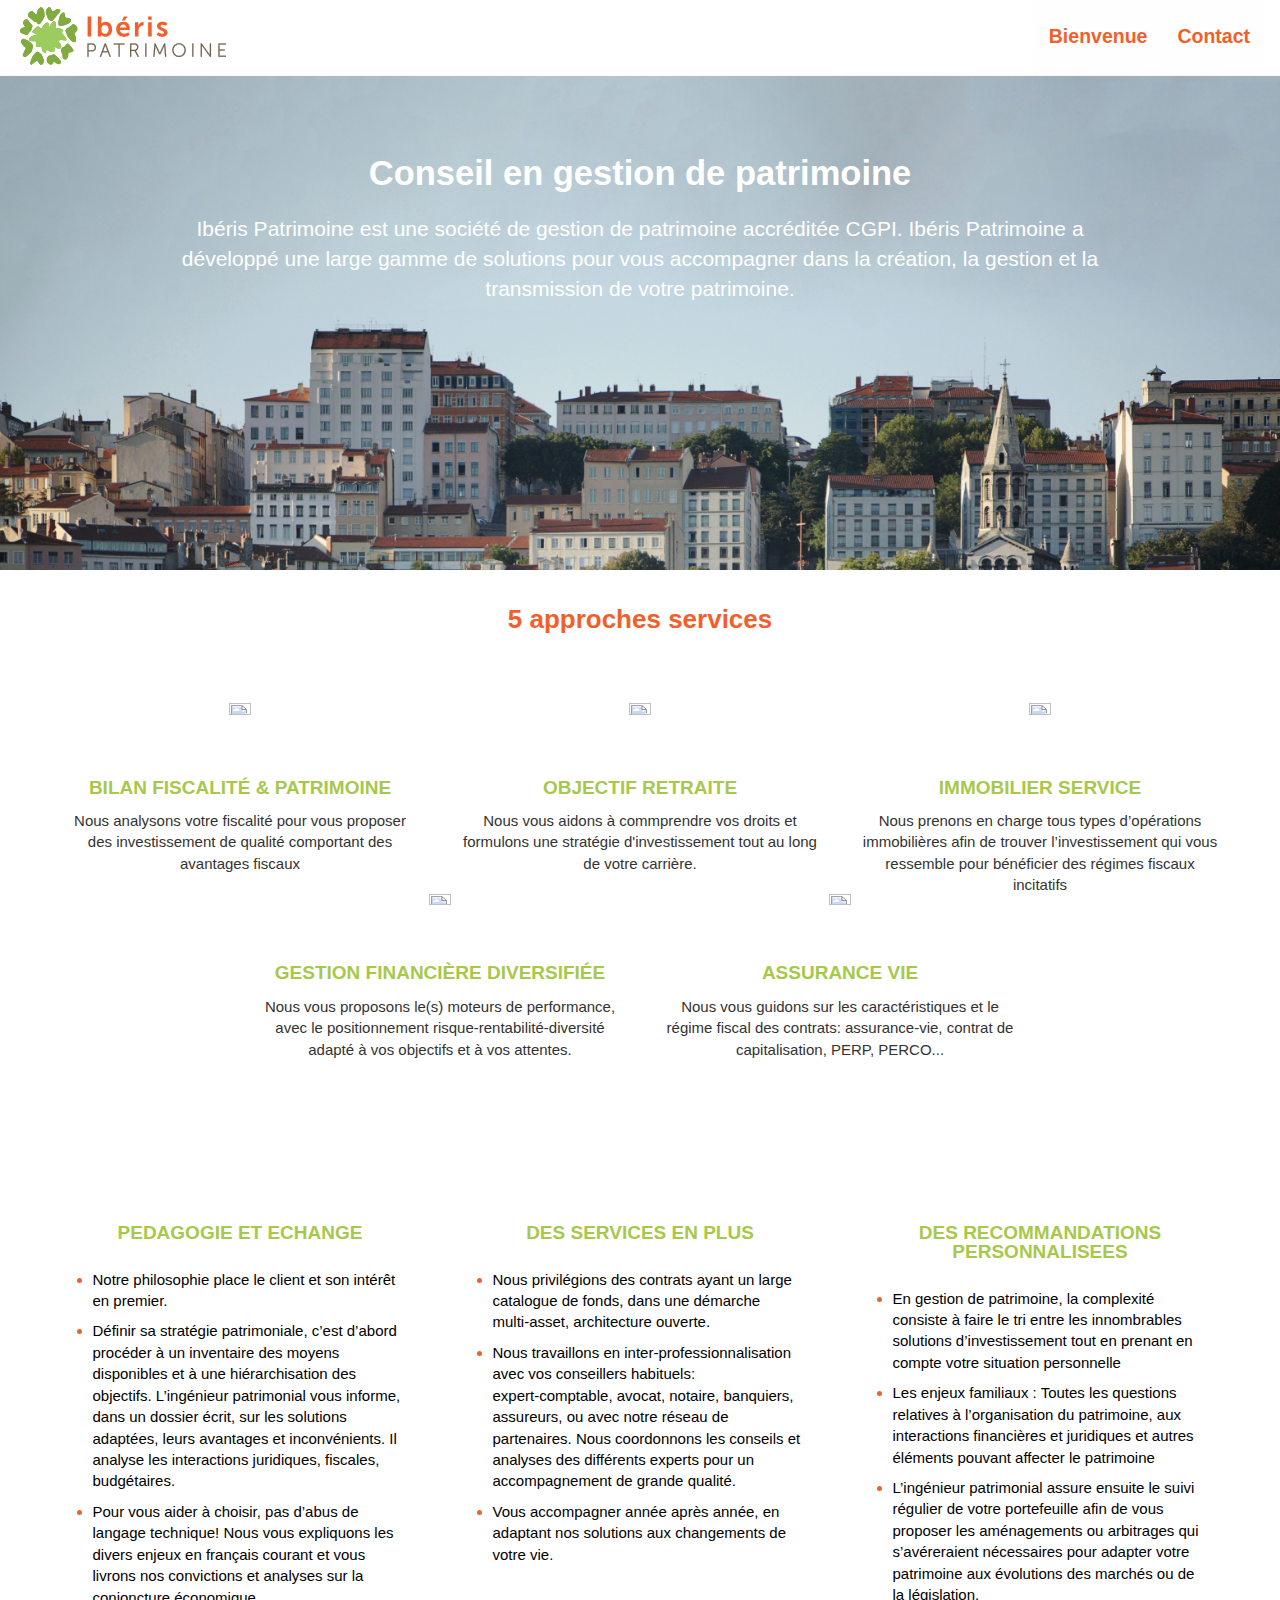
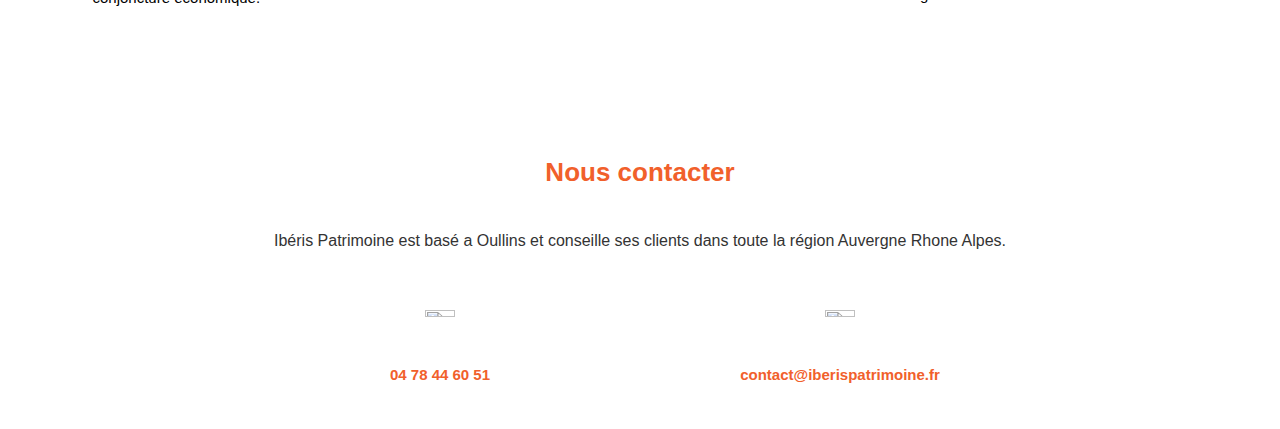
==== commit abcefde6: "remove contact text on mobile" ====
--- a/index.html
+++ b/index.html
@@ -54,7 +54,7 @@
 <body>
     <!-- Fixed navbar -->
     <div class="navbar navbar-default navbar-fixed-top" role="navigation">
-        <div id="container-navbar" class="container">
+        <div id="container-navbar">
             <button type="button" class="navbar-toggle" data-toggle="collapse" data-target=".navbar-collapse">
             <span class="sr-only">Toggle navigation</span>
             <span class="icon-bar"></span>
@@ -105,7 +105,7 @@
 
     <div class="header">
         <img id="header-img" class="img-responsive hidden-xs" src="images/header.jpg" alt="">
-        <img class="mobile-header img-responsive hidden-sm hidden-md hidden-lg hidden-xl" src="images/mobile_header.jpg" alt="">
+        <img id="header-img" class="img-responsive hidden-sm hidden-md hidden-lg hidden-xl" src="images/mobile_header.jpg" alt="">
         <div class="header-text">
             <h1>Conseil en gestion de patrimoine</h1>
             <p class="hidden-xs">
@@ -238,12 +238,12 @@
             </div>
 
             <div class="row">
-                <div class="col-xs-6 col-md-4 align-center">
+                <div class="col-xs-6 col-md-4 align-center hidden-xs">
                     <section class="contact-text">
                         <span>04 78 44 60 51</span>
                     </section>
                 </div>
-                <div class="col-xs-6 col-md-4 align-center">
+                <div class="col-xs-6 col-md-4 align-center hidden-xs">
                     <section class="contact-text">
                         <span>contact@iberispatrimoine.fr</span>
                     </section>
--- a/css/style.css
+++ b/css/style.css
@@ -1,12 +1,50 @@
 @charset "UTF-8";
 @import url(font-awesome.min.css);
 
-/*
-        Transit by TEMPLATED
-        templated.co @templatedco
-        Released for free under the Creative Commons Attribution 3.0 license (templated.co/license)
-*/
-
+/*  ################################################################
+    BOOTSTRAP MODIFICATIONS & TWEAKS
+################################################################# */
+
+.navbar-default .navbar-nav>li>a {
+    color: #f1602b!important;
+    font-weight: 700;
+    font-size: 1.3em;
+    height: 100%;
+    line-height: 2.2em;
+}
+
+.navbar-default .navbar-nav>li>a:hover {
+    color: #777;
+}
+
+.navbar-default .navbar-nav>li.active>a {
+    color: #f1602b;
+}
+
+.navbar-default {
+    background-color: rgba(255, 255, 255, 0.9);
+}
+
+.nav > li > a {
+    background-color: rgba(255, 255, 255, 0.9);
+}
+
+#container-navbar {
+    margin-bottom: 0px;
+    margin-top: 0px;
+    height: 5em;
+    padding-left: 1em;
+    padding-right: 1em;
+}
+
+#home {
+  padding-top: 0.4em;
+  padding-bottom: 0.2em;  
+}
+
+/*  ################################################################
+    CUSTOM CSS
+################################################################# */
 
 /* Basic */
 
@@ -16,25 +54,7 @@
     word-break: keep-all;
 }
 
-body.is-loading *,
-body.is-loading *:before,
-body.is-loading *:after {
-    -moz-animation: none !important;
-    -webkit-animation: none !important;
-    -o-animation: none !important;
-    -ms-animation: none !important;
-    animation: none !important;
-    -moz-transition: none !important;
-    -webkit-transition: none !important;
-    -o-transition: none !important;
-    -ms-transition: none !important;
-    transition: none !important;
-}
-
-body,
-input,
-select,
-textarea {
+body {
     color: #444;
     font-family: "museo-sans", sans-serif;
     font-size: 13pt;
@@ -52,27 +72,13 @@
     text-decoration: underline;
 }
 
-strong,
-b {
-    color: #474747;
-    font-weight: 700;
-}
-
-em,
-i {
-    font-style: italic;
-}
-
 p {
     margin: 0 0 2em 0;
 }
 
 h1,
 h2,
-h3,
-h4,
-h5,
-h6 {
+h3 {
     font-weight: 700;
     line-height: 1em;
     margin: 0.3em;
@@ -93,66 +99,18 @@
     font-size: 26px;
 }
 
-h1 a,
-h2 a,
-h3 a,
-h4 a,
-h5 a,
-h6 a {
-    text-decoration: none;
-}
-
-sub {
-    font-size: 0.8em;
-    position: relative;
-    top: 0.5em;
-}
-
-sup {
-    font-size: 0.8em;
-    position: relative;
-    top: -0.5em;
-}
-
-hr {
-    border: 0;
-    border-bottom: solid 1px rgba(144, 144, 144, 0.25);
-    margin: 2em 0;
-}
-
-hr.major {
-    margin: 3em 0;
-}
-
-blockquote {
-    border-left: solid 4px rgba(144, 144, 144, 0.25);
-    font-style: italic;
-    margin: 0 0 2em 0;
-    padding: 0.5em 0 0.5em 2em;
-}
-
-.align-left {
-    text-align: left;
-}
-
 .align-center {
     text-align: center;
 }
 
-.align-right {
-    text-align: right;
-}
-
 
 /* Section/Article */
 
-section.special,
-article.special {
+section.special {
     text-align: center;
 }
 
 #two {
-    /*background-color: rgba(198, 115, 55, 0.2);*/
     padding: 3em;
 }
 
@@ -161,7 +119,7 @@
 
 .box {
     padding: 1.5em;
-    background-color: rgba(255, 255, 255, 0.6);
+    background-color: rgba(255, 255, 255, 0.9);
     margin-bottom: 10px;
 }
 
@@ -178,12 +136,6 @@
 .box> :last-child> :last-child,
 .box> :last-child> :last-child> :last-child {
     margin-bottom: 0;
-}
-
-.box.alt {
-    border: 0;
-    border-radius: 0;
-    padding: 0;
 }
 
 
@@ -209,150 +161,8 @@
     text-decoration: none;
 }
 
-.icon>.label {
-    display: none;
-}
-
-.icon.rounded {
-    background-color: #383b43;
-    border-radius: 100%;
-    color: #ffffff;
-    display: inline-block;
-    height: 3.25em;
-    line-height: 3.25em;
-    text-align: center;
-    width: 3.25em;
-}
-
-.icon.rounded.big {
-    font-size: 1.5em;
-    margin-bottom: 0.5em;
-}
-
-.icon.rounded.color1 {
-    background-color: #a7c84a;
-}
-
-.icon.rounded.color2 {
-    background-color: #3c61d4;
-}
-
-.icon.rounded.color3 {
-    background-color: #633cd4;
-}
-
-.icon.rounded.color4 {
-    background-color: #af3cd4;
-}
-
-.icon.rounded.color5 {
-    background-color: #d43cad;
-}
-
-.icon.rounded.color6 {
-    background-color: #d43c61;
-}
-
-.icon.rounded.color7 {
-    background-color: #d4633c;
-}
-
-.icon.rounded.color8 {
-    background-color: #d4af3c;
-}
-
-.icon.rounded.color9 {
-    background-color: #add43c;
-}
-
-.icon.rounded.color10 {
-    background-color: #61d43c;
-}
-
-.icon.rounded.fa-twitter {
-    background-color: #2daae4;
-}
-
-.icon.rounded.fa-facebook {
-    background-color: #39599f;
-}
-
-.icon.rounded.fa-google-plus {
-    background-color: #c91e1f;
-}
-
-.icon.rounded.fa-dribbble {
-    background-color: #c4376b;
-}
-
-.icon.rounded.fa-tumblr,
-.icon.rounded.fa-linkedin {
-    background-color: #31516a;
-}
-
-.icon.rounded.fa-rss {
-    background-color: #f2600b;
-}
-
-
-/* Image */
-
-.image {
-    border-radius: 4px;
-    border: 0;
-    display: inline-block;
-    position: relative;
-}
-
-.image img {
-    border-radius: 4px;
-    display: block;
-}
-
-.image.left {
-    float: left;
-    padding: 0 1.5em 1em 0;
-    top: 0.25em;
-}
-
-.image.right {
-    float: right;
-    padding: 0 0 1em 1.5em;
-    top: 0.25em;
-}
-
-.image.left,
-.image.right {
-    max-width: 40%;
-}
-
-.image.left img,
-.image.right img {
-    width: 100%;
-}
-
-.image.fit {
-    display: block;
-    margin: 0 0 2em 0;
-    width: 100%;
-}
-
-.image.fit img {
-    width: 100%;
-}
-
 
 /* List */
-
-ol {
-    list-style: decimal;
-    margin: 0 0 2em 0;
-    padding-left: 1.25em;
-}
-
-ol li {
-    padding-left: 0.25em;
-}
 
 ul {
     color: #f1602b;
@@ -370,341 +180,6 @@
     color: black;
 }
 
-ul.alt {
-    list-style: none;
-    padding-left: 0;
-}
-
-ul.alt li {
-    border-top: solid 1px rgba(144, 144, 144, 0.25);
-    padding: 0.5em 0;
-}
-
-ul.alt li:first-child {
-    border-top: 0;
-    padding-top: 0;
-}
-
-ul.unstyled {
-    list-style: none;
-    padding-left: 0;
-}
-
-ul.unstyled li {
-    padding: 0.4em 0;
-}
-
-ul.icons {
-    cursor: default;
-    list-style: none;
-    padding-left: 0;
-}
-
-ul.icons li {
-    display: inline-block;
-    padding: 0 1em 0 0;
-}
-
-ul.icons li:last-child {
-    padding-right: 0;
-}
-
-ul.icons li .icon:before {
-    font-size: 2em;
-}
-
-ul.actions {
-    cursor: default;
-    list-style: none;
-    padding-left: 0;
-}
-
-ul.actions li {
-    display: inline-block;
-    padding: 0 1em 0 0;
-    vertical-align: middle;
-}
-
-ul.actions li:last-child {
-    padding-right: 0;
-}
-
-ul.actions.small li {
-    padding: 0 0.5em 0 0;
-}
-
-ul.actions.vertical li {
-    display: block;
-    padding: 1em 0 0 0;
-}
-
-ul.actions.vertical li:first-child {
-    padding-top: 0;
-}
-
-ul.actions.vertical li>* {
-    margin-bottom: 0;
-}
-
-ul.actions.vertical.small li {
-    padding: 0.5em 0 0 0;
-}
-
-ul.actions.vertical.small li:first-child {
-    padding-top: 0;
-}
-
-ul.actions.fit {
-    display: table;
-    margin-left: -1em;
-    padding: 0;
-    table-layout: fixed;
-    width: calc(100% + 1em);
-}
-
-ul.actions.fit li {
-    display: table-cell;
-    padding: 0 0 0 1em;
-}
-
-ul.actions.fit li>* {
-    margin-bottom: 0;
-}
-
-ul.actions.fit.small {
-    margin-left: -0.5em;
-    width: calc(100% + 0.5em);
-}
-
-ul.actions.fit.small li {
-    padding: 0 0 0 0.5em;
-}
-
-dl {
-    margin: 0 0 2em 0;
-}
-
-
-/* Table */
-
-.table-wrapper {
-    -webkit-overflow-scrolling: touch;
-    overflow-x: auto;
-}
-
-table {
-    margin: 0 0 2em 0;
-    width: 100%;
-}
-
-table tbody tr {
-    border: solid 1px rgba(144, 144, 144, 0.25);
-    border-left: 0;
-    border-right: 0;
-}
-
-table tbody tr:nth-child(2n + 1) {
-    background-color: rgba(144, 144, 144, 0.075);
-}
-
-table td {
-    padding: 0.75em 0.75em;
-}
-
-table th {
-    color: #474747;
-    font-size: 0.9em;
-    font-weight: 700;
-    padding: 0 0.75em 0.75em 0.75em;
-    text-align: left;
-}
-
-table thead {
-    border-bottom: solid 2px rgba(144, 144, 144, 0.25);
-}
-
-table tfoot {
-    border-top: solid 2px rgba(144, 144, 144, 0.25);
-}
-
-table.alt {
-    border-collapse: separate;
-}
-
-table.alt tbody tr td {
-    border: solid 1px rgba(144, 144, 144, 0.25);
-    border-left-width: 0;
-    border-top-width: 0;
-}
-
-table.alt tbody tr td:first-child {
-    border-left-width: 1px;
-}
-
-table.alt tbody tr:first-child td {
-    border-top-width: 1px;
-}
-
-table.alt thead {
-    border-bottom: 0;
-}
-
-table.alt tfoot {
-    border-top: 0;
-}
-
-
-/* Button */
-
-input[type="submit"],
-input[type="reset"],
-input[type="button"],
-.button {
-    -moz-appearance: none;
-    -webkit-appearance: none;
-    -o-appearance: none;
-    -ms-appearance: none;
-    -moz-transition: background-color 0.2s ease-in-out, color 0.2s ease-in-out;
-    -webkit-transition: background-color 0.2s ease-in-out, color 0.2s ease-in-out;
-    -o-transition: background-color 0.2s ease-in-out, color 0.2s ease-in-out;
-    -ms-transition: background-color 0.2s ease-in-out, color 0.2s ease-in-out;
-    transition: background-color 0.2s ease-in-out, color 0.2s ease-in-out;
-    background-color: #3cadd4;
-    border-radius: 30px;
-    border: 0;
-    color: #ffffff !important;
-    cursor: pointer;
-    display: inline-block;
-    font-weight: 400;
-    height: 2.85em;
-    line-height: 2.95em;
-    padding: 0 2em;
-    text-align: center;
-    text-decoration: none;
-    white-space: nowrap;
-}
-
-input[type="submit"]:hover,
-input[type="reset"]:hover,
-input[type="button"]:hover,
-.button:hover {
-    background-color: #51b6d9;
-    text-decoration: none;
-}
-
-input[type="submit"]:active,
-input[type="reset"]:active,
-input[type="button"]:active,
-.button:active {
-    background-color: #2da2ca;
-    text-decoration: none;
-}
-
-input[type="submit"].icon,
-input[type="reset"].icon,
-input[type="button"].icon,
-.button.icon {
-    padding-left: 1.35em;
-}
-
-input[type="submit"].icon:before,
-input[type="reset"].icon:before,
-input[type="button"].icon:before,
-.button.icon:before {
-    margin-right: 0.5em;
-}
-
-input[type="submit"].fit,
-input[type="reset"].fit,
-input[type="button"].fit,
-.button.fit {
-    display: block;
-    margin: 0 0 1em 0;
-    width: 100%;
-}
-
-input[type="submit"].small,
-input[type="reset"].small,
-input[type="button"].small,
-.button.small {
-    font-size: 0.8em;
-}
-
-input[type="submit"].big,
-input[type="reset"].big,
-input[type="button"].big,
-.button.big {
-    font-size: 1.35em;
-}
-
-input[type="submit"].alt,
-input[type="reset"].alt,
-input[type="button"].alt,
-.button.alt {
-    background-color: transparent;
-    box-shadow: inset 0 0 0 2px rgba(144, 144, 144, 0.25);
-    color: #474747 !important;
-}
-
-input[type="submit"].alt:hover,
-input[type="reset"].alt:hover,
-input[type="button"].alt:hover,
-.button.alt:hover {
-    background-color: rgba(144, 144, 144, 0.075);
-}
-
-input[type="submit"].alt:active,
-input[type="reset"].alt:active,
-input[type="button"].alt:active,
-.button.alt:active {
-    background-color: rgba(144, 144, 144, 0.2);
-}
-
-input[type="submit"].alt.icon:before,
-input[type="reset"].alt.icon:before,
-input[type="button"].alt.icon:before,
-.button.alt.icon:before {
-    color: #858585;
-}
-
-input[type="submit"].special,
-input[type="reset"].special,
-input[type="button"].special,
-.button.special {
-    background-color: #383b43;
-    color: #ffffff !important;
-}
-
-input[type="submit"].special:hover,
-input[type="reset"].special:hover,
-input[type="button"].special:hover,
-.button.special:hover {
-    background-color: #444751;
-}
-
-input[type="submit"].special:active,
-input[type="reset"].special:active,
-input[type="button"].special:active,
-.button.special:active {
-    background-color: #2c2f35;
-}
-
-input[type="submit"].disabled,
-input[type="submit"]:disabled,
-input[type="reset"].disabled,
-input[type="reset"]:disabled,
-input[type="button"].disabled,
-input[type="button"]:disabled,
-.button.disabled,
-.button:disabled {
-    background-color: #444 !important;
-    box-shadow: inset 0 -0.15em 0 0 rgba(0, 0, 0, 0.15);
-    color: #fff !important;
-    cursor: default;
-    opacity: 0.25;
-}
-
-
 /* Header */
 
 .header {
@@ -715,11 +190,23 @@
 
 #header-img {
     position: relative;
-    top: 60;
+    top: 75;
+}
+
+.header-text {
+    position: absolute;
+    top: 45%;
+    left: 0;
+    width: 100%;
+}
+
+.mobile-header-text {
+    font-size: 1.1em;
 }
 
 .header-text > h1 {
     color:white;
+    font-size: 2.2em;
 }
 
 .header-text > p {
@@ -730,159 +217,16 @@
     margin-top: 75px;
 }
 
-body.landing #header {
-    background-color: transparent;
-    left: 0;
-    position: absolute;
-    top: 0;
-}
-
-body.landing #header nav a {
-    color: rgba(255, 255, 255, 0.5);
-}
-
-#header {
-    background-color: #383b43;
-    color: #ffffff;
-    cursor: default;
-    font-size: 1.1em;
-    height: 6em;
-    line-height: 6em;
-    width: 100%;
-    z-index: 10000;
-}
-
 .major {
     color: #f1602b;
     font-weight: bold;
     padding: 0.5em;
 }
 
-#header h1 {
-    color: #ffffff;
-    height: inherit;
-    left: 3em;
-    line-height: inherit;
-    margin: 0;
-    padding: 0;
-    position: absolute;
-}
-
-#header h1 a {
-    font-size: 1.25em;
-}
-
-#header nav {
-    height: inherit;
-    line-height: inherit;
-    position: absolute;
-    right: 3em;
-    vertical-align: middle;
-}
-
-#header nav>ul {
-    list-style: none;
-    margin: 0;
-    padding-left: 0;
-}
-
-#header nav>ul>li {
-    border-radius: 4px;
-    display: inline-block;
-    margin-left: 2em;
-    padding-left: 0;
-}
-
-#header nav>ul>li a {
-    -moz-transition: color 0.2s ease-in-out;
-    -webkit-transition: color 0.2s ease-in-out;
-    -o-transition: color 0.2s ease-in-out;
-    -ms-transition: color 0.2s ease-in-out;
-    transition: color 0.2s ease-in-out;
-    color: #cdced0;
-    display: inline-block;
-    text-decoration: none;
-}
-
-#header nav>ul>li a:active,
-#header nav>ul>li a:hover {
-    color: #ffffff;
-}
-
-#header nav>ul>li:first-child {
-    margin-left: 0;
-}
-
-#header nav>ul>li .button {
-    color: #444 !important;
-    height: 2.25em;
-    line-height: 2.25em;
-    margin-bottom: 0;
-    padding: 0 1em;
-    position: relative;
-    top: -0.075em;
-    vertical-align: middle;
-}
-
-#header .container {
-    position: relative;
-}
-
-#header .container h1 {
-    left: 0;
-}
-
-#header .container nav {
-    right: 0;
-}
-
-#container-navbar {
-    margin-right: 0;
-    margin-left: 0;
-    width: 100%;
-}
-
-
-/* Banner */
-
-#banner {
-    background-position: center center;
-    background-size: cover;
-    color: #ffffff;
-    padding: 14em 0em 14em;
-    text-align: center;
-}
-
-
-/*#tinted {
-   box-shadow: rgba(0,0,0,.2) 3px 5px 5px;
-}*/
-
-#banner :last-child {
-    margin-bottom: 0;
-}
-
-#banner h2 {
-    color: #ffffff;
-    font-size: 4em;
-    line-height: 1.25em;
-    margin: 0 0 0.5em 0;
-    padding: 0;
-}
-
-#banner p {
-    font-size: 1.5em;
-    margin-bottom: 1.75em;
-}
-
-
 /* Wrapper */
 
 .wrapper {
     padding: 1em;
-    /* Style 1 Wrapper */
-    /* Style 2 Wrapper */
-    /* Style 3 Wrapper */
 }
 
 .row {
@@ -892,297 +236,51 @@
     justify-content: center;
 }
 
-
-/* Footer */
-
-#footer {
-    background: #383b43;
-    padding: 6em 0em 4em;
-}
-
-#footer h2,
-#footer h3,
-#footer h4 {
-    color: #ffffff;
-}
-
-#footer p,
-#footer a,
-#footer li {
-    color: #cdced0;
-}
-
-#footer .links {
-    border-bottom: 1px solid rgba(144, 144, 144, 0.25);
-    margin-bottom: 4em;
-    padding-bottom: 1em;
-}
-
-#footer .copyright {
-    margin-top: 0.65em;
-    padding: 0;
-}
-
-#footer .copyright li {
-    color: #858585;
-    display: inline-block;
-    list-style: none;
-    margin-left: 0.5em;
-    padding-left: 0.5em;
-}
-
-#footer .copyright li:first-child {
-    margin-left: 0;
-    padding-left: 0;
-}
-
-#footer .copyright a {
-    color: #858585;
-}
-
-#footer .icons {
-    text-align: right;
-}
-
-#footer a.icon {
-    color: #ffffff;
-    font-size: 0.65em;
-    height: 4em;
-    line-height: 4em;
-    width: 4em;
-    cursor: pointer;
-}
-
-
-/* Grid Demo */
-
-.grid-demo {
-    display: block;
-    margin: 0 0 2em 0;
-}
-
-.grid-demo span {
-    background: #8d93a0;
-    border-radius: 4px;
-    color: rgba(0, 0, 0, 0.25);
-    display: block;
-    font-weight: 700;
-    height: 2.75em;
-    line-height: 2.75em;
-    text-align: center;
-}
-
-.grid-demo .row.flush>div span {
-    border-radius: 0;
-}
-
-.grid-demo .row.flush>div:first-child span {
-    border-radius: 4px 0 0 4px;
-}
-
-.grid-demo .row.flush>div:last-child span {
-    border-radius: 0 4px 4px 0;
-}
-
-
-/* Style The Dropdown Button */
-
-.drpdn {
+.style2 {
+    background: url("../images/notebook.jpg");
+    background-repeat: repeat;
+    background-attachment: fixed;
+    background-position: center center;
+    background-size: cover; 
+}
+
+.choose {
     color: white;
-}
-
-
-/* The container <div> - needed to position the dropdown content */
-
-.dropdown {
-    position: relative;
-    display: inline-block;
-}
-
-
-/* Dropdown Content (Hidden by Default) */
-
-.dropdown-content {
-    display: none;
-    position: absolute;
-    background-color: black;
-    min-width: 15em;
-    padding-left: 1em;
-    padding-right: 1em;
-    margin-top: -1.5em;
-    line-height: 2em;
-}
-
-
-/* Links inside the dropdown */
-
-.dropdown-content a {
-    color: black;
-    text-decoration: none;
-    display: block;
-    line-height: 1em;
-}
-
-.dropdown-content ul {
-    list-style-type: none;
-}
-
-
-/* Change color of dropdown links on hover */
-
-.dropdown-content a:hover {
-    background-color: grey
-}
-
-
-/* Show the dropdown menu on hover */
-
-.dropdown:hover .dropdown-content {
-    display: block;
-}
-
-
-/* Change the background color of the dropdown button when the dropdown content is shown */
-
-.dropdown:hover .dropbtn {
-    background-color: #3e8e41;
-}
-
-
-/*  ################################################################
-    BOOTSTRAP MODIFICATIONS & TWEAKS
-################################################################# */
-
-.navbar {
-    margin-bottom: 0px;
-    margin-top: 0px;
-    /* height: 3.8em; */
-    height: 3vw;
-}
-
-.navbar-brand {
-    font-weight: 900;
-    padding: 5px;
-}
-
-.navbar-default .navbar-nav>li>a {
-    color: #f1602b!important;
-    font-weight: 700;
-    font-size: 17px;
-    height: 100%;
-    line-height: 30px;
-}
-
-.navbar-default .navbar-nav>li>a:hover {
-    color: #777;
-}
-
-.navbar-default .navbar-nav>li.active>a {
-    color: #f1602b;
-}
-
-.navbar-default {
-    background-color: rgba(255, 255, 255, 0.9);
-}
-
-.nav > li > a {
-    background-color: rgba(255, 255, 255, 0.9);
-}
-
-@media(min-width: 768px) and (max-width: 991px) {
-    .container>.navbar-header {
-        max-width: 450px;
-    }
-}
-
-.dropdown-menu {
-    background: #384452;
-}
-
-.dropdown-menu>li>a {
-    color: white;
-    font-weight: 700;
-    font-size: 12px;
-}
-
-.btn-theme {
-    color: #fff;
-    background-color: #384452;
-    border-color: #384452;
-    margin: 4px;
-}
-
-.btn-theme:hover,
-.btn-theme:focus,
-.btn-theme:active,
-.btn-theme.active,
-.open .dropdown-toggle.btn-theme {
-    color: #fff;
-}
-
-.dmbutton:hover,
-.dmbutton:active,
-.dmbutton:focus {
-    color: #ffffff;
-    background-color: #222222;
-    border-color: #ffffff;
-}
-
-.dmbutton {
-    background: rgba(0, 0, 0, 0);
-    border: 1px solid #ffffff;
-    color: #ffffff;
-    -webkit-border-radius: 2px;
-    border-radius: 2px;
-    padding-top: 1.025rem;
-    padding-right: 2.25rem;
-    letter-spacing: 0.85px;
-    padding-bottom: 1.0875rem;
-    padding-left: 2.25rem;
-    font-size: 1.55rem;
-    cursor: pointer;
-    font-weight: normal;
-    line-height: normal;
-    margin: 0 0 1.25rem;
-    text-decoration: none;
-    text-align: center;
-    display: inline-block;
-    -webkit-transition: background-color 300ms ease-out;
-    -moz-transition: background-color 300ms ease-out;
-    transition: background-color 300ms ease-out;
-    -webkit-appearance: none;
-    font-weight: normal !important;
-}
-
-.mtb {
-    margin-top: 80px;
-    margin-bottom: 80px;
-}
-
-.mb {
-    margin-bottom: 60px;
-}
-
-.mt {
-    margin-top: 60px;
-}
-
-.hline {
-    border-bottom: 2px solid #384452;
-}
-
-.hline-w {
-    border-bottom: 2px solid #ffffff;
-    margin-bottom: 25px;
-}
-
-@media (max-width: 480px) {
-    #home {
-        width: 25%;
-        position: absolute;
-        top: 50%;
-        left: 15%;
-        transform: translate(-50%,-50%);
+    margin-top: 0;
+    margin-bottom: 1em;
+}
+
+.icon {
+    width: 25%;
+    color: #a7c84a;
+}
+
+.contact-text {
+    font-weight: bold;
+    color: #f1602b;
+    padding-right: 2px;
+    padding-left: 2px;
+}
+
+.intro-text {
+    font-size: 16px;
+}
+
+.orange-icon {
+    width: 30%;
+    color: #f1602b;
+}
+
+@media (max-width: 349px) {
+    .header-text >h1 {
+        font-size: 1.5em;
+    }
+}
+
+@media (min-width: 350px) and (max-width: 480px) {
+    .orange-icon {
+        width: 60%;
+        color: #f1602b;
     }
     .icon-left {
         margin-left: 50px;
@@ -1193,12 +291,9 @@
     .header-text {
         width: 75%;
         position: absolute;
-        top: 50%;
-        left: 50%;
-        transform: translate(-50%, -50%);
-    }
-    .mobile-header-text {
-        font-size: 1.1em;
+        top: 55%;
+        left: 50%;
+        transform: translate(-50%, -50%);
     }
     .header-text >h1 {
         font-size: 2em;
@@ -1207,20 +302,17 @@
         position: relative;
         top: 60;
     }
-}
-
-@media (min-width: 481px) and (max-width: 680px) {
-    #home {
-        width: 25%;
-        position: absolute;
-        top: 50%;
-        left: 15%;
-        transform: translate(-50%,-50%);
-    }
-    .orange-icon {
-        width: 30%;
-        color: #f1602b;
-    }
+    .navbar-nav {
+        margin-left: -15px!important;
+        margin-right: -15px!important;
+    }
+    .navbar-default .navbar-collapse, .navbar-default .navbar-form {
+        position: relative;
+        top: 6;
+    }
+}
+
+@media (min-width: 481px) and (max-width: 767px) {
     .header-text {
         width: 75%;
         position: absolute;
@@ -1238,54 +330,33 @@
         position: relative;
         top: 60;
     }
-}
-
-@media (min-width: 681px) and (max-width: 767px) {
-    #home {
-        width: 17%;
-        position: absolute;
-        top: 50%;
-        left: 9%;
-        transform: translate(-50%,-50%);
-    }
-    .orange-icon {
-        width: 30%;
-        color: #f1602b;
-    }
-    .header-text {
-        width: 75%;
-        position: absolute;
-        top: 40%;
+    .navbar-nav {
+        margin-left: -15px!important;
+        margin-right: -15px!important;
+    }
+    .navbar-default .navbar-collapse, .navbar-default .navbar-form {
+        position: relative;
+        top: 6;
+    }
+}
+
+@media (min-width: 768px) and (max-width: 999px) {
+    .header-text {
+        width: 75%;
+        position: absolute;
+        top: 55%;
         left: 50%;
         transform: translate(-50%, -50%);
     }
     .header-text > p {
-        font-size: 1em;
+        font-size: 1.2em;
     }
     .header-text >h1 {
-        font-size: 1.8em;
-    }
-    .mobile-header {
-        position: relative;
-        top: 60;
-    }
-    .caption {
-        display: none;
-    }
-}
-
-@media (min-width: 768px) and (max-width: 990px) {
-    #home {
-        width: 15%;
-        position: absolute;
-        top: 50%;
-        left: 9%;
-        transform: translate(-50%,-50%);
-    }
-    .orange-icon {
-        width: 30%;
-        color: #f1602b;
-    }
+        font-size: 2em;
+    }
+}
+
+@media (min-width: 1000px) and (max-width: 1850px) {
     .header-text {
         width: 75%;
         position: absolute;
@@ -1294,72 +365,20 @@
         transform: translate(-50%, -50%);
     }
     .header-text > p {
-        font-size: 1.1em;
-    }
-    .header-text >h1 {
-        font-size: 1.8em;
-    }
-}
-
-@media (min-width: 991px) and (max-width: 1399px) {
-    #home {
-        width: 12%;
-        position: absolute;
-        top: 50%;
-        left: 8%;
-        transform: translate(-50%,-50%);
-    }
-    .orange-icon {
-        width: 30%;
-        color: #f1602b;
-    }
-    .header-text {
-        position: absolute;
-        top: 40%;
-        left: 50%;
-        transform: translate(-50%, -50%);
-    }
-}
-
-@media (min-width: 1400px) and (max-width: 1849px) {
-    #home {
-        width: 10%;
-        position: absolute;
-        top: 50%;
-        left: 7%;
-        transform: translate(-50%,-50%);
-    }
+        font-size: 1.4em;
+    }
+    .header-text > h1 {
+        font-size: 2.3em;
+    }
+}
+
+@media (min-width: 1850px) {
     .orange-icon {
         width: 22%;
         color: #f1602b;
     }
     .header-text {
-        position: absolute;
-        top: 40%;
-        left: 50%;
-        transform: translate(-50%, -50%);
-    }
-    .header-text > p {
-        font-size: 1.2em;
-    }
-    .header-text >h1 {
-        font-size: 2em;
-    }
-}
-
-@media (min-width: 1850px) {
-    #home {
-        width: 8%;
-        position: absolute;
-        top: 50%;
-        left: 5%;
-        transform: translate(-50%,-50%);
-    }
-    .orange-icon {
-        width: 22%;
-        color: #f1602b;
-    }
-    .header-text {
+        width: 75%;
         position: absolute;
         top: 40%;
         left: 50%;
@@ -1371,42 +390,4 @@
     .header-text > h1 {
         font-size: 2.5em;
     }
-    #header-img {
-        position: relative;
-        top: 63;
-    }
-}
-
-.style2 {
-    background: url("../images/Background_Fleurs.jpg");
-    background-repeat: repeat;
-}
-
-.choose {
-    margin-top: 0;
-    margin-bottom: 1em;
-}
-
-#full-width {
-    width: 100%;
-}
-
-.main-title {
-    text-align: center;
-}
-
-.icon {
-    width: 25%;
-    color: #a7c84a;
-}
-
-.contact-text {
-    font-weight: bold;
-    color: #f1602b;
-    padding-right: 2px;
-    padding-left: 2px;
-}
-
-.intro-text {
-    font-size: 16px;
 }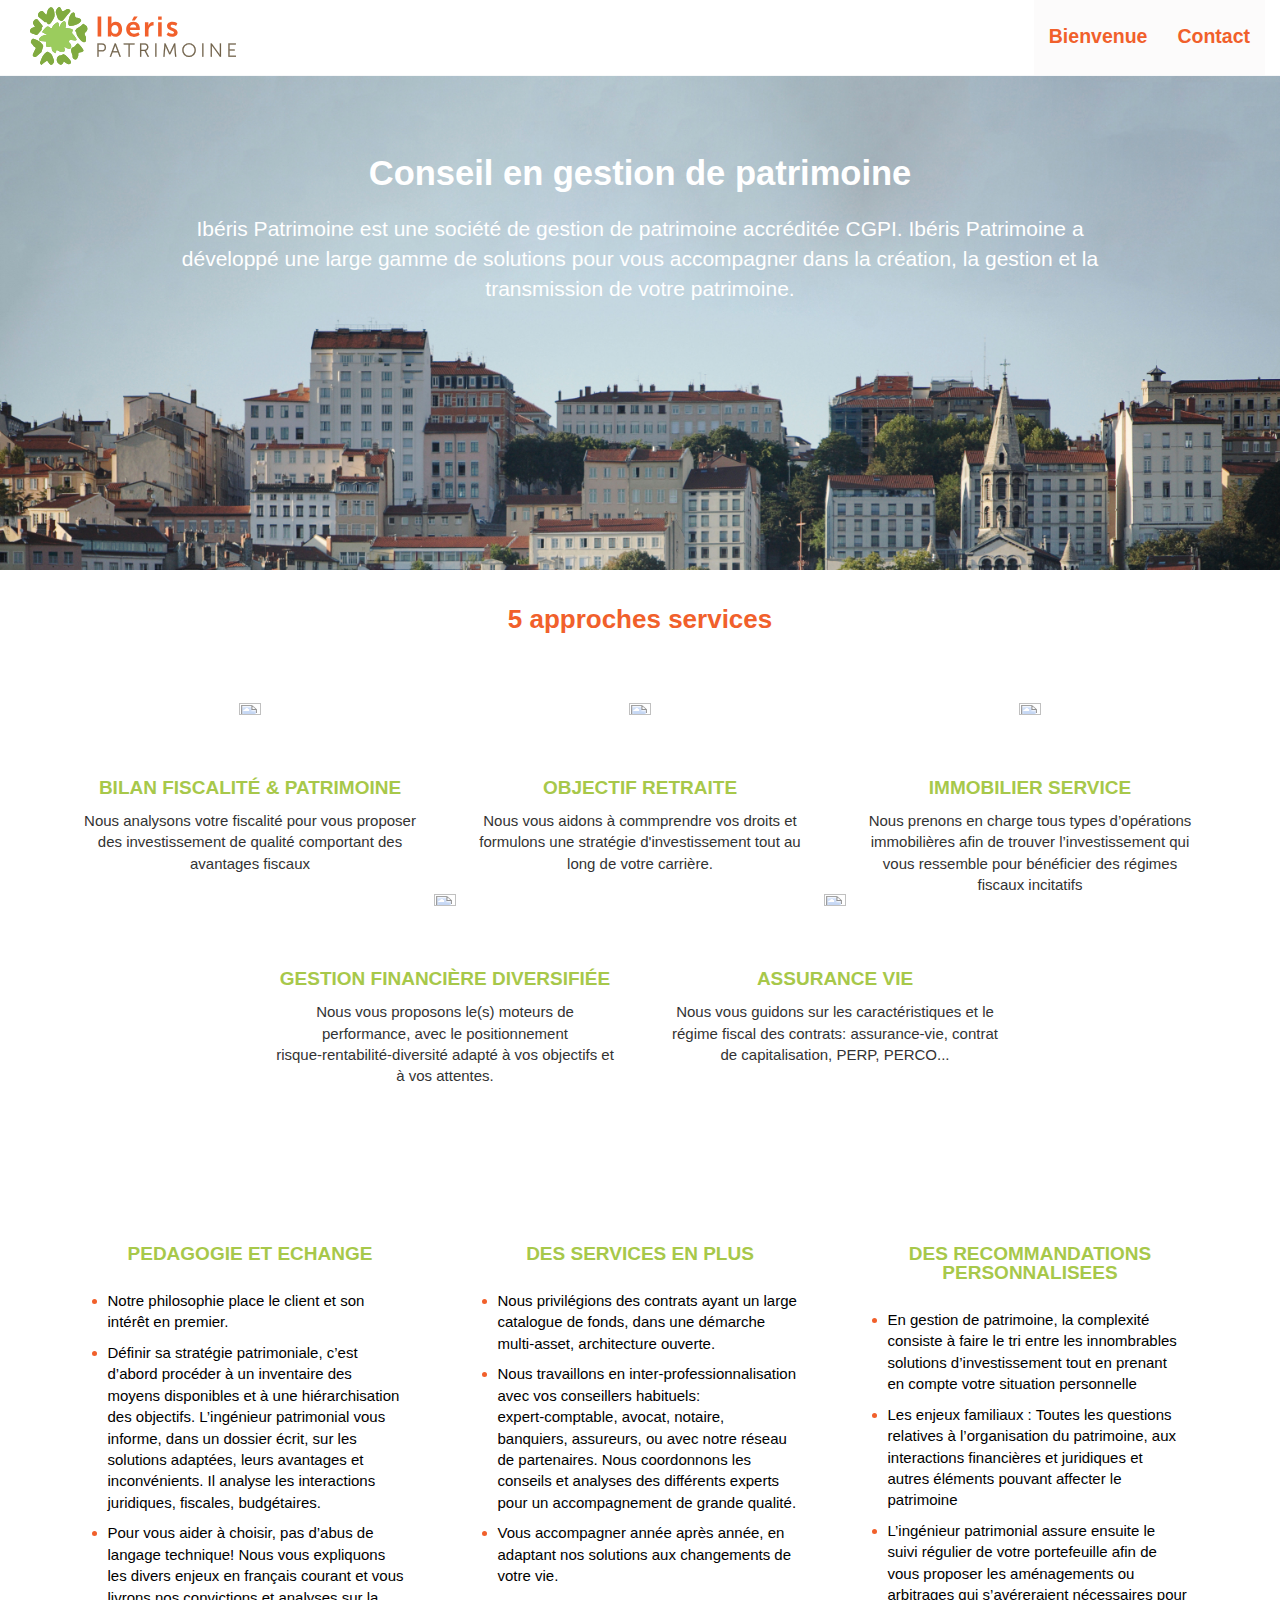
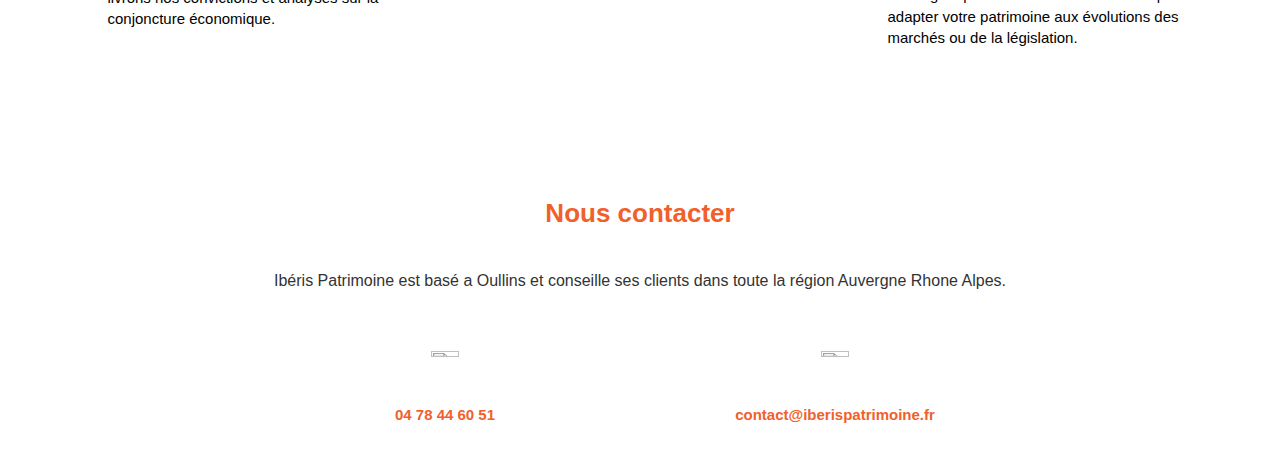
==== commit 1d8a9dcf: "update bootstrap version" ====
--- a/index.html
+++ b/index.html
@@ -4,7 +4,7 @@
     <meta charset="UTF-8">
     <title>Ibéris Patrimoine</title>
     <meta http-equiv="content-type" content="text/html; charset=utf-8" />
-    <meta name="viewport" content="width=device-width, initial-scale=1.0">
+    <meta name="viewport" content="width=device-width, initial-scale=1, user-scalable=no">
     <meta name="description" content="" />
     <meta name="keywords" content="" />
     <!--[if lte IE 8]><script src="js/html5shiv.js"></script><![endif]-->
@@ -12,6 +12,8 @@
     <link rel="stylesheet" href="css/style.css" />
     <link href="css/bootstrap.css" rel="stylesheet">
     <link rel="stylesheet" href="https://cdnjs.cloudflare.com/ajax/libs/animate.css/3.5.2/animate.min.css">
+    <link rel="icon" href="favicon.ico" type="image/x-icon" />
+    <link rel="shortcut icon" href="favicon.ico" type="image/x-icon" />
     <script>
         (function(d) {
             var config = {
@@ -226,24 +228,24 @@
             </div>
             <div class="row contact-row">
                 <div class="col-xs-6 col-md-4">
-                    <section class="box">
+                    <section id="contact-row-box" class="box">
                         <a title="Cliquez pour appeler (mobile uniquement)" href="tel:0478446051"><img src="images/Icon_Phone.svg" class="orange-icon icon-left"></a>
                     </section>
                 </div>
                 <div class="col-xs-6 col-md-4">
-                    <section class="box">
+                    <section id="contact-row-box" class="box">
                         <a title="Envoyer un email" href="mailto:contact@iberispatrimoine.fr"><img src="images/Icon_Mail.svg" class="orange-icon icon-right"></a>
                     </section>
                 </div>
             </div>
 
-            <div class="row">
-                <div class="col-xs-6 col-md-4 align-center hidden-xs">
+            <div class="row hidden-xs">
+                <div class="col-xs-6 col-md-4 align-center">
                     <section class="contact-text">
                         <span>04 78 44 60 51</span>
                     </section>
                 </div>
-                <div class="col-xs-6 col-md-4 align-center hidden-xs">
+                <div class="col-xs-6 col-md-4 align-center">
                     <section class="contact-text">
                         <span>contact@iberispatrimoine.fr</span>
                     </section>
@@ -261,7 +263,7 @@
         $('.box').matchHeight();
     });
 </script>
-<script src="js/bootstrap.min.js"></script>
+<script src="js/bootstrap.js"></script>
 <script src="js/custom.js"></script>
 <script>
     $('a[href^="#"]').click(function() {
--- a/css/style.css
+++ b/css/style.css
@@ -11,6 +11,7 @@
     font-size: 1.3em;
     height: 100%;
     line-height: 2.2em;
+    max-width:100%;
 }
 
 .navbar-default .navbar-nav>li>a:hover {
@@ -22,25 +23,31 @@
 }
 
 .navbar-default {
-    background-color: rgba(255, 255, 255, 0.9);
+    background-color: rgba(255, 255, 255, 0.9)!important;
 }
 
 .nav > li > a {
-    background-color: rgba(255, 255, 255, 0.9);
+    background-color: rgba(255, 255, 255, 0.7);
 }
 
 #container-navbar {
     margin-bottom: 0px;
     margin-top: 0px;
     height: 5em;
-    padding-left: 1em;
-    padding-right: 1em;
+    padding-left: 2em;
+    padding-right: 2em;
+}
+
+.navbar-brand {
+    padding: 0!important;
 }
 
 #home {
   padding-top: 0.4em;
   padding-bottom: 0.2em;  
 }
+
+container { width: 100% !important } 
 
 /*  ################################################################
     CUSTOM CSS
@@ -52,6 +59,7 @@
     background: #fff;
     font-family: "museo-sans", sans-serif;
     word-break: keep-all;
+    max-width:100%;
 }
 
 body {
@@ -279,14 +287,12 @@
 
 @media (min-width: 350px) and (max-width: 480px) {
     .orange-icon {
-        width: 60%;
+        width: 40%;
         color: #f1602b;
     }
-    .icon-left {
-        margin-left: 50px;
-    }
-    .icon-right {
-        margin-right: 50px;
+    #contact-row-box {
+        padding-right: 0;
+        padding-left: 0;
     }
     .header-text {
         width: 75%;
@@ -390,4 +396,8 @@
     .header-text > h1 {
         font-size: 2.5em;
     }
+    #container-navbar {
+        padding-left: 2.5em;
+        padding-right: 3em;
+    }
 }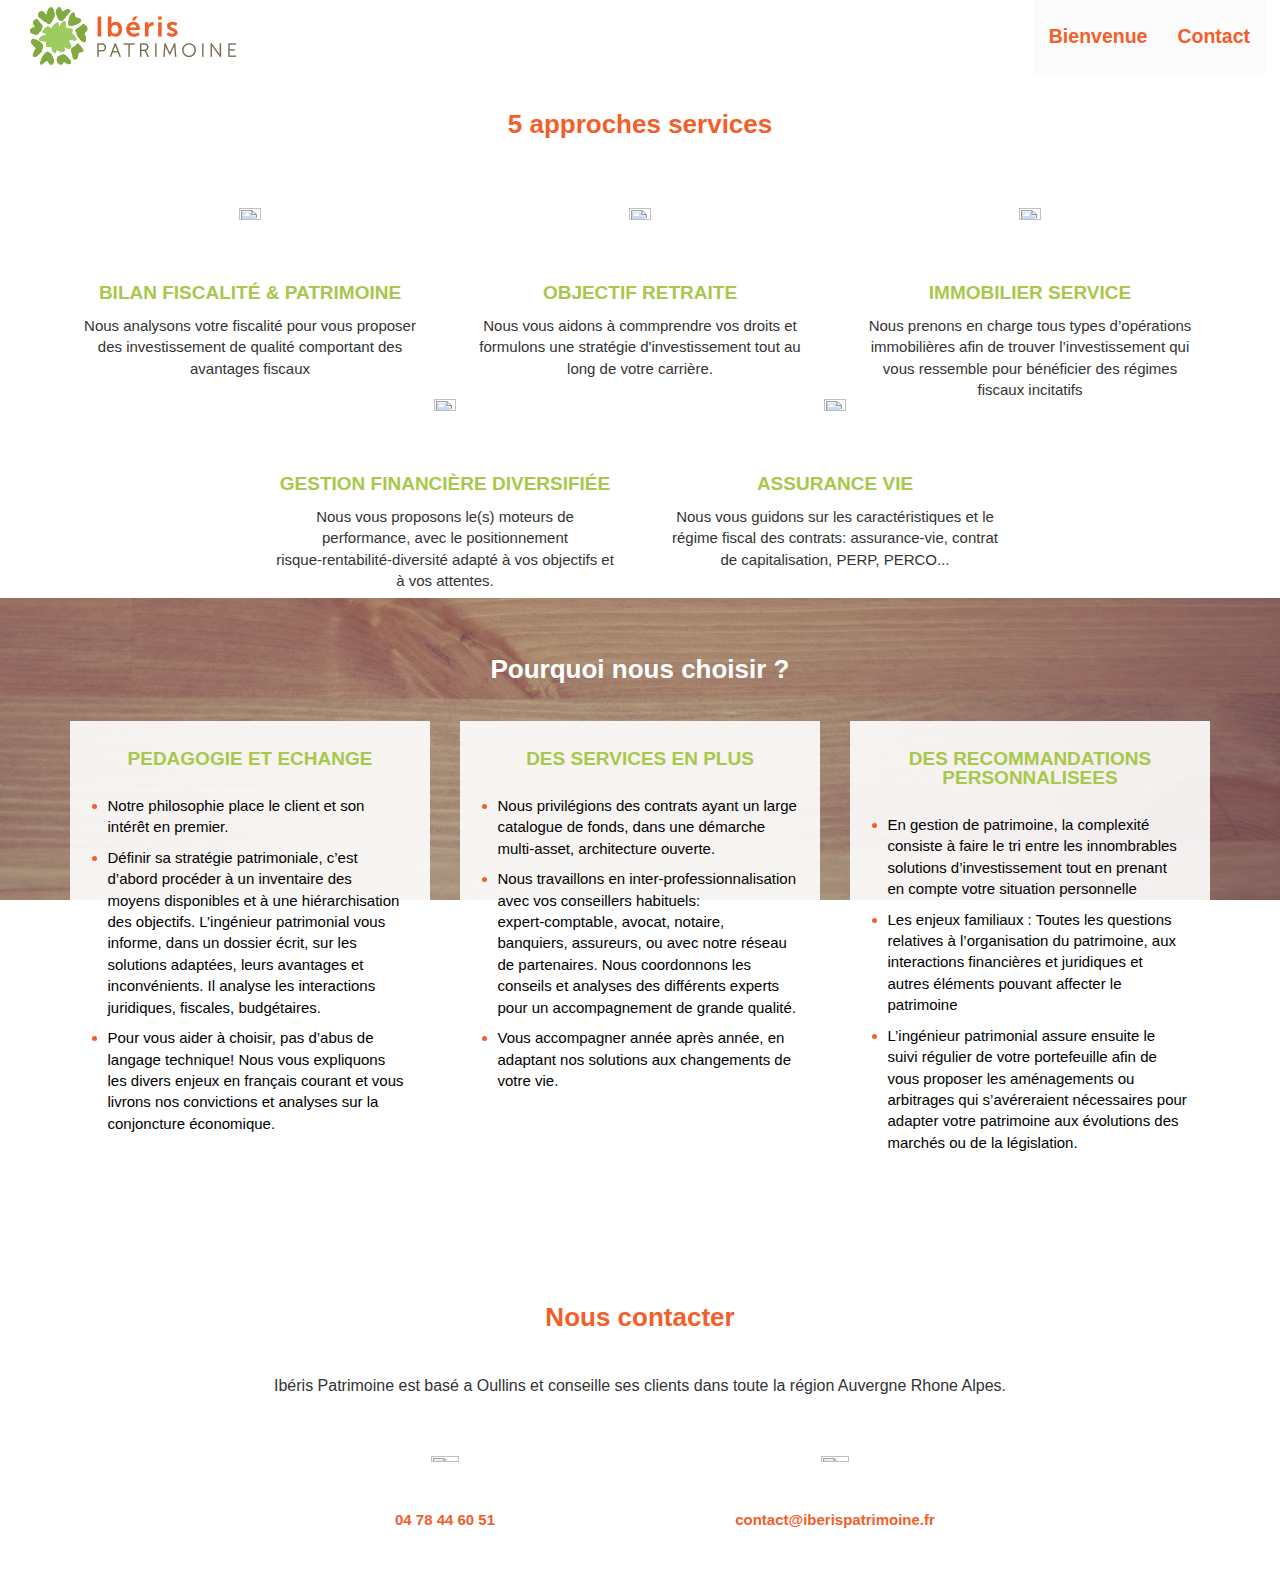
==== commit 822076a3: "Update index.html" ====
--- a/index.html
+++ b/index.html
@@ -106,7 +106,7 @@
     </div>
 
     <div class="header">
-        <img id="header-img" class="img-responsive hidden-xs" src="images/header.jpg" alt="">
+        <img id="header-img" class="img-responsive hidden-xs" src="images/lyon1.jpg" alt="">
         <img id="header-img" class="img-responsive hidden-sm hidden-md hidden-lg hidden-xl" src="images/mobile_header.jpg" alt="">
         <div class="header-text">
             <h1>Conseil en gestion de patrimoine</h1>
@@ -227,12 +227,12 @@
                 </div>
             </div>
             <div class="row contact-row">
-                <div class="col-xs-6 col-md-4">
+                <div class="col-xs-5 col-sm-6 col-md-4">
                     <section id="contact-row-box" class="box">
                         <a title="Cliquez pour appeler (mobile uniquement)" href="tel:0478446051"><img src="images/Icon_Phone.svg" class="orange-icon icon-left"></a>
                     </section>
                 </div>
-                <div class="col-xs-6 col-md-4">
+                <div class="col-xs-5 col-sm-6 col-md-4">
                     <section id="contact-row-box" class="box">
                         <a title="Envoyer un email" href="mailto:contact@iberispatrimoine.fr"><img src="images/Icon_Mail.svg" class="orange-icon icon-right"></a>
                     </section>
@@ -240,12 +240,12 @@
             </div>
 
             <div class="row hidden-xs">
-                <div class="col-xs-6 col-md-4 align-center">
+                <div class="col-xs-5 col-sm-6 col-md-4 align-center">
                     <section class="contact-text">
                         <span>04 78 44 60 51</span>
                     </section>
                 </div>
-                <div class="col-xs-6 col-md-4 align-center">
+                <div class="col-xs-5 col-sm-6 col-md-4 align-center">
                     <section class="contact-text">
                         <span>contact@iberispatrimoine.fr</span>
                     </section>
@@ -274,4 +274,4 @@
         }, 'slow');
         return false;
     });
-</script>+</script>
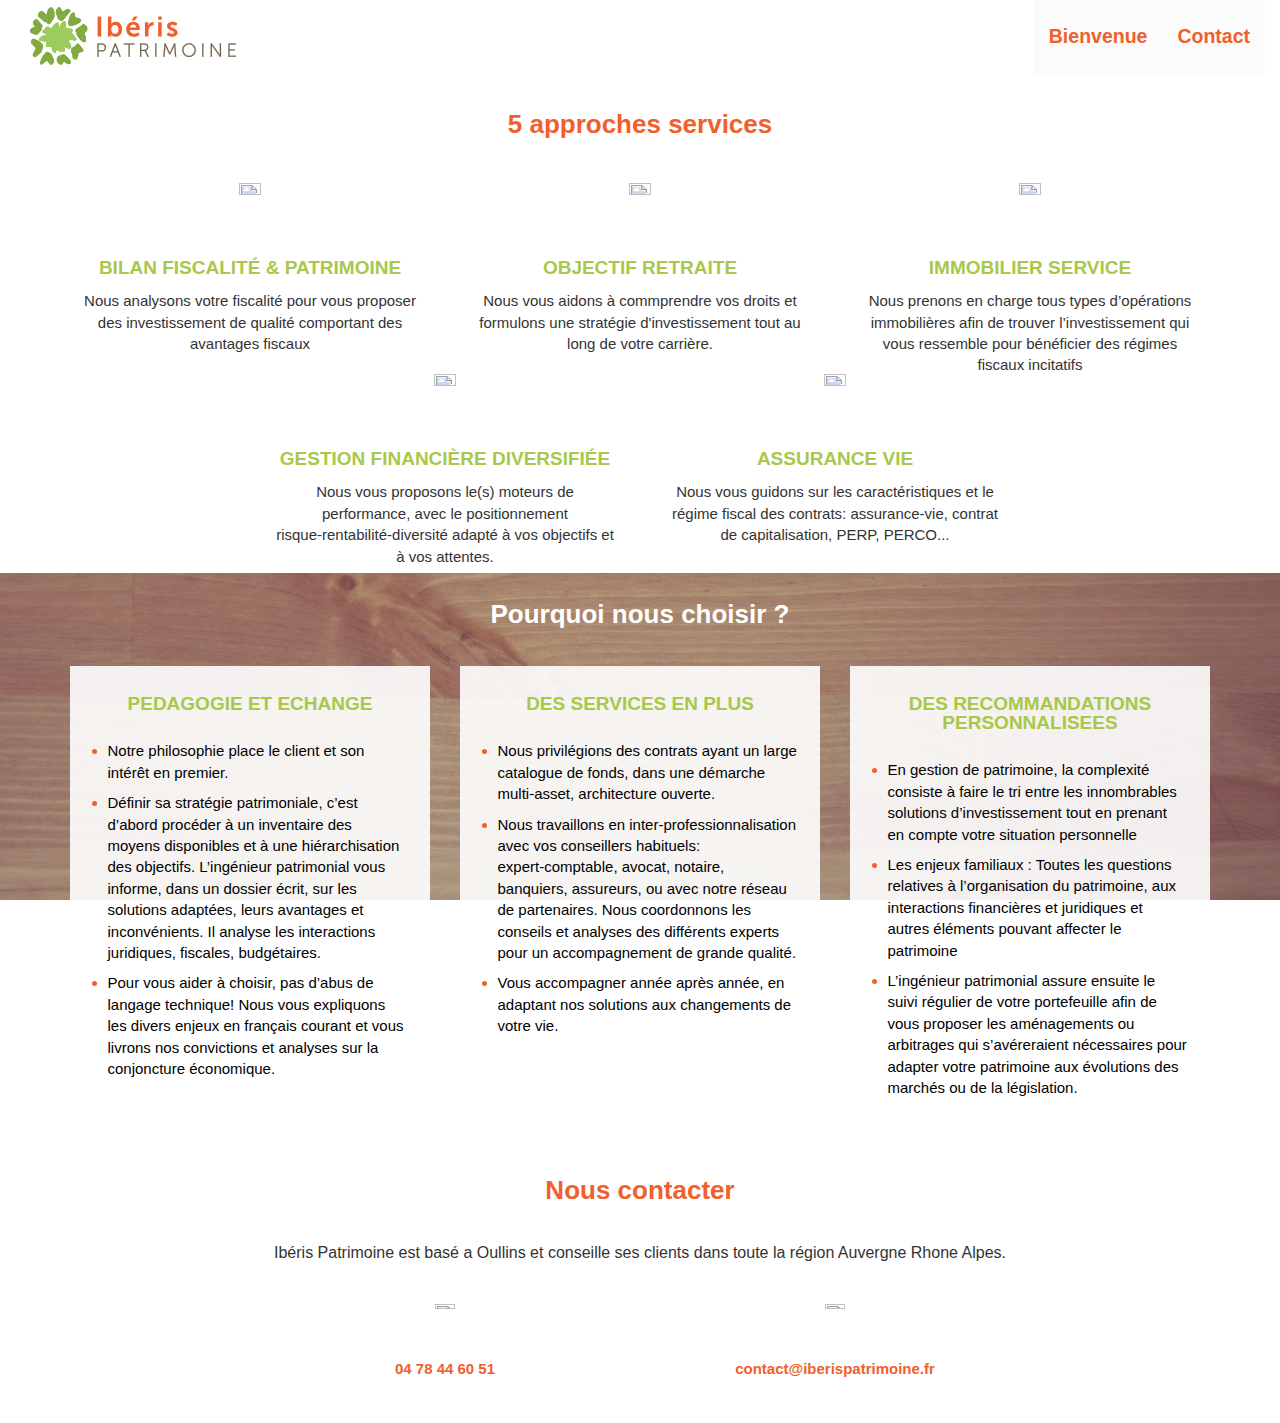
==== commit ef11106d: "remove header image margin" ====
--- a/index.html
+++ b/index.html
@@ -106,8 +106,8 @@
     </div>
 
     <div class="header">
-        <img id="header-img" class="img-responsive hidden-xs" src="images/lyon1.jpg" alt="">
-        <img id="header-img" class="img-responsive hidden-sm hidden-md hidden-lg hidden-xl" src="images/mobile_header.jpg" alt="">
+        <img class="img-responsive hidden-xs" src="images/lyon1.jpg" alt="">
+        <img class="img-responsive hidden-sm hidden-md hidden-lg hidden-xl" src="images/lyon1.jpg" alt="">
         <div class="header-text">
             <h1>Conseil en gestion de patrimoine</h1>
             <p class="hidden-xs">
@@ -122,7 +122,6 @@
                 Ibéris Patrimoine est une société de gestion de patrimoine accréditée CGPI. Ibéris Patrimoine a développé une large gamme de solutions pour vous accompagner dans la création, la gestion et la transmission de votre patrimoine.
             </p>
             <h2 class="major">5 approches services</h2>
-            <br><br>
             <div class="row">
                 <div class="col-xs-12 col-md-4">
                     <section class="box1 center-block">
@@ -171,7 +170,6 @@
     <section id="two" class="style2 special">
         <div class="container">
             <h2 class="major choose">Pourquoi nous choisir ?</h2>
-            </header>
             <div class="row">
                 <div class="col-xs-12 col-md-4">
                     <section class="box">
@@ -217,11 +215,10 @@
     <section id="contact" class="special">
 
         <div class="container">
-            <br><br>
             <h2 class="major">Nous contacter</h2>
             <div class="row">
                 <div class="col-sm-12">
-                    <p class="box intro-text text-center">
+                    <p class="intro-text text-center">
                         Ibéris Patrimoine est basé a Oullins et conseille ses clients dans toute la région Auvergne Rhone Alpes.
                     </p>
                 </div>
--- a/css/style.css
+++ b/css/style.css
@@ -119,7 +119,7 @@
 }
 
 #two {
-    padding: 3em;
+    padding: 1em;
 }
 
 
@@ -196,11 +196,6 @@
     color: white;
 }
 
-#header-img {
-    position: relative;
-    top: 75;
-}
-
 .header-text {
     position: absolute;
     top: 45%;
@@ -229,6 +224,7 @@
     color: #f1602b;
     font-weight: bold;
     padding: 0.5em;
+    margin-bottom: 1em;
 }
 
 /* Wrapper */
@@ -255,7 +251,6 @@
 .choose {
     color: white;
     margin-top: 0;
-    margin-bottom: 1em;
 }
 
 .icon {
@@ -272,10 +267,12 @@
 
 .intro-text {
     font-size: 16px;
+    background-color: rgba(255, 255, 255, 0.9);
+    margin-bottom: 1em;
 }
 
 .orange-icon {
-    width: 30%;
+    width: 25%;
     color: #f1602b;
 }
 
@@ -283,11 +280,15 @@
     .header-text >h1 {
         font-size: 1.5em;
     }
+    .orange-icon {
+        width: 50%;
+        color: #f1602b;
+    }
 }
 
 @media (min-width: 350px) and (max-width: 480px) {
     .orange-icon {
-        width: 40%;
+        width: 50%;
         color: #f1602b;
     }
     #contact-row-box {
@@ -316,9 +317,17 @@
         position: relative;
         top: 6;
     }
+    #container-navbar {
+        padding-left: 1em;
+        padding-right: 1em;
+    }
 }
 
 @media (min-width: 481px) and (max-width: 767px) {
+    .orange-icon {
+        width: 40%;
+        color: #f1602b;
+    }
     .header-text {
         width: 75%;
         position: absolute;
@@ -386,7 +395,7 @@
     .header-text {
         width: 75%;
         position: absolute;
-        top: 40%;
+        top: 30%;
         left: 50%;
         transform: translate(-50%, -50%);
     }
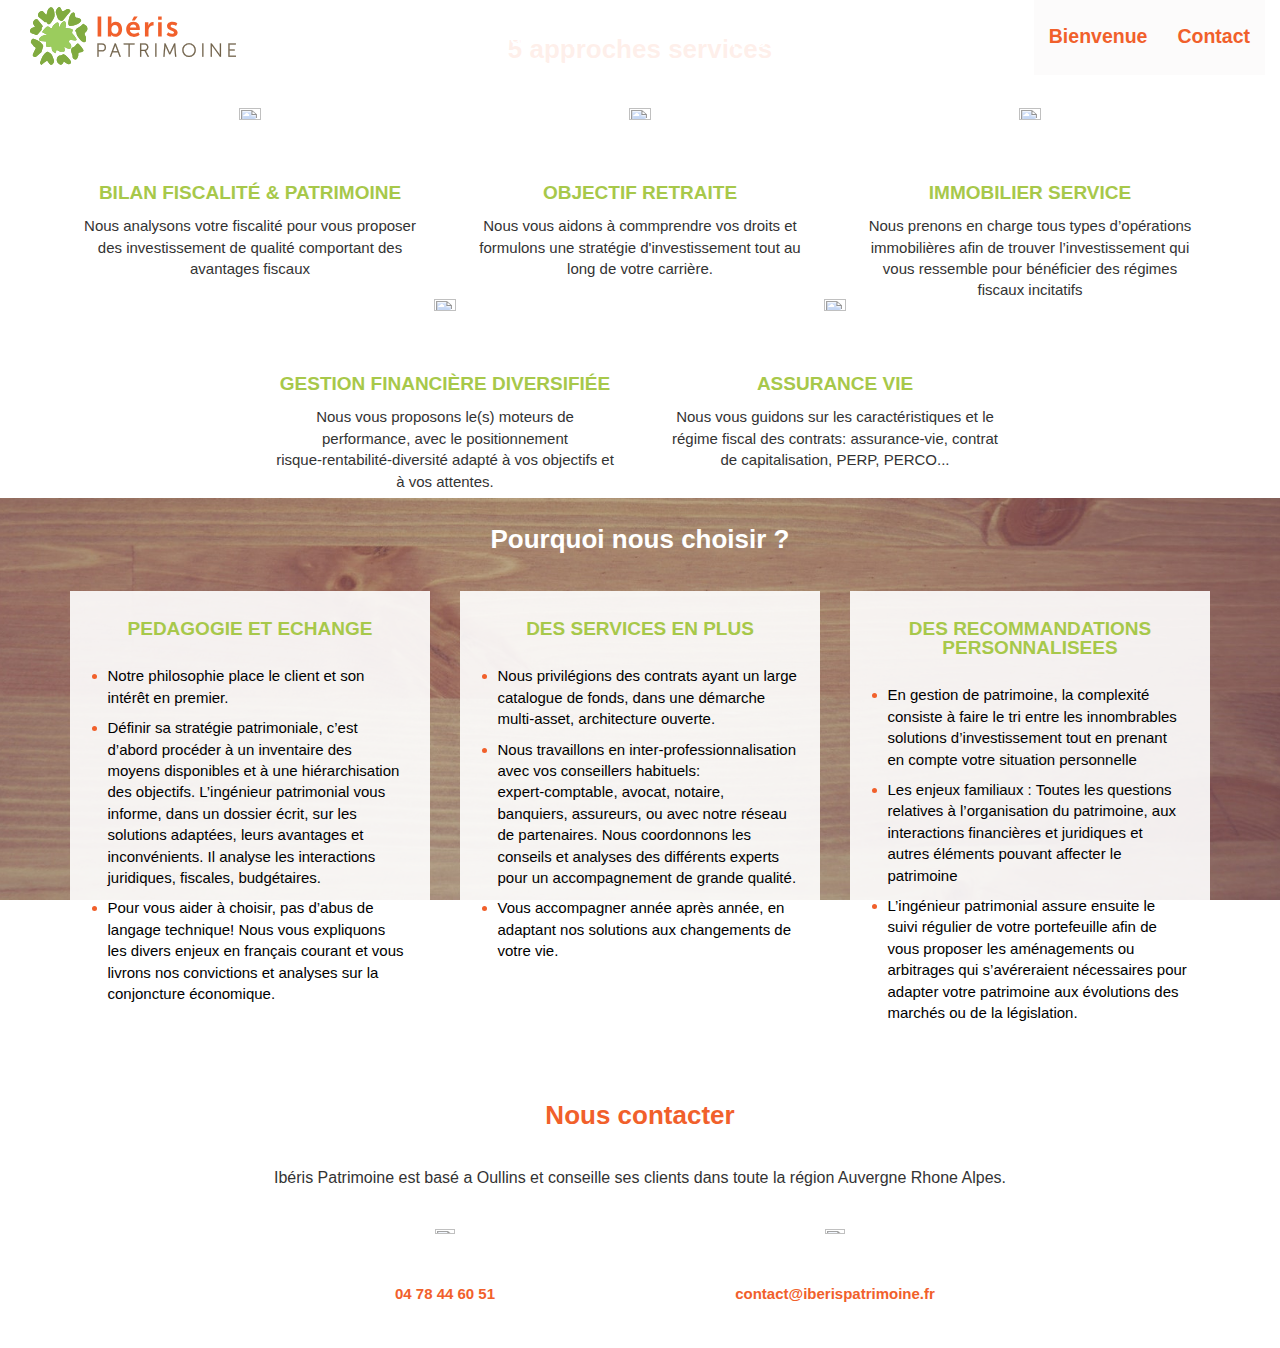
==== commit 19da47db: "remove margin on first section" ====
--- a/index.html
+++ b/index.html
@@ -116,7 +116,7 @@
         </div>
     </div>
 
-    <section id="one" class="wrapper style1 special">
+    <section class="wrapper style1 special">
         <div class="container">
             <p class="mobile-header-text hidden-sm hidden-md hidden-lg hidden-xl">
                 Ibéris Patrimoine est une société de gestion de patrimoine accréditée CGPI. Ibéris Patrimoine a développé une large gamme de solutions pour vous accompagner dans la création, la gestion et la transmission de votre patrimoine.
--- a/css/style.css
+++ b/css/style.css
@@ -216,10 +216,6 @@
     font-size: 1.2em;
 }
 
-#one {
-    margin-top: 75px;
-}
-
 .major {
     color: #f1602b;
     font-weight: bold;
